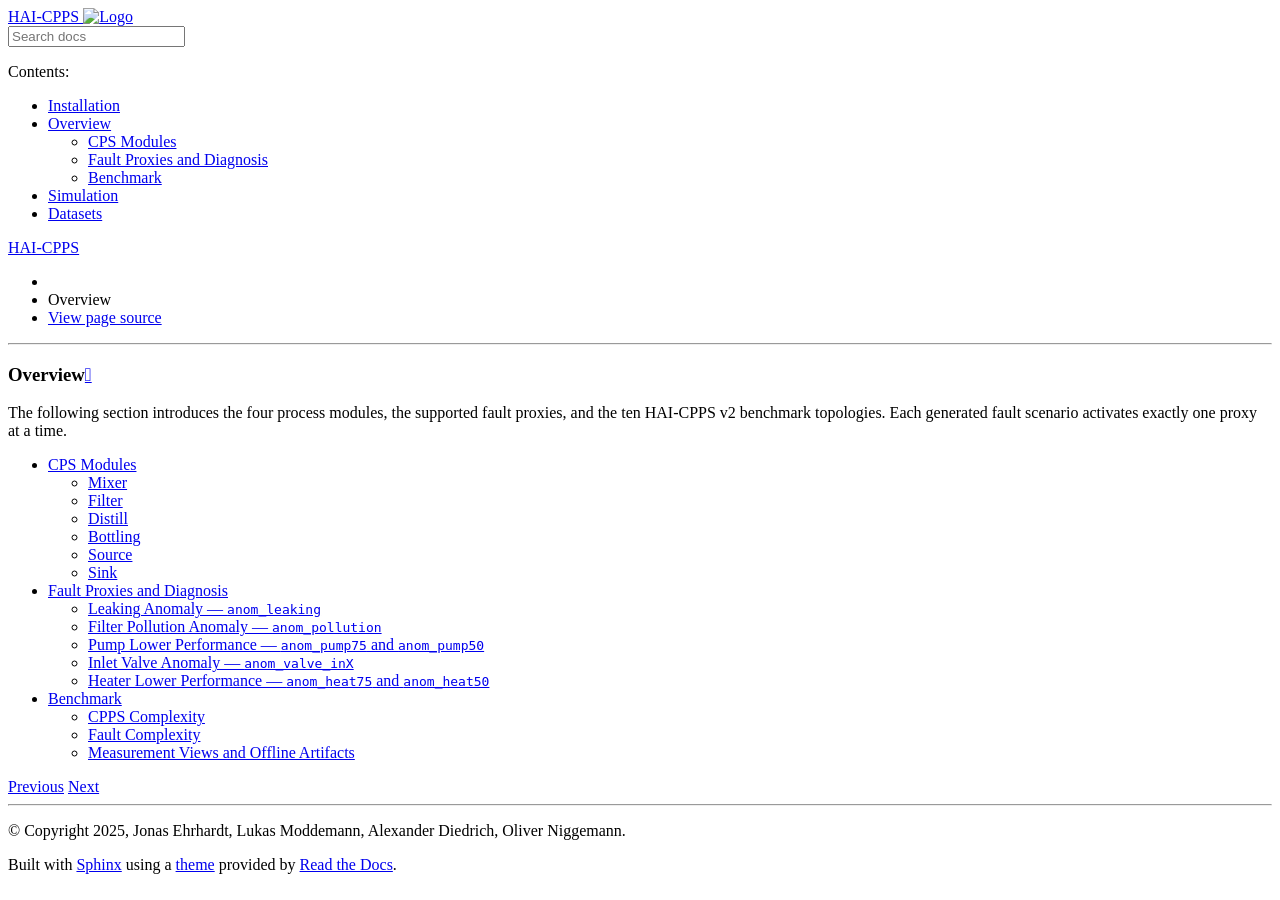
==== overview/index.html @ 8fbf8724 "update docs" ====
<!DOCTYPE html>
<html class="writer-html5" lang="en" data-content_root="../">
<head>
  <meta charset="utf-8" /><meta name="viewport" content="width=device-width, initial-scale=1" />

  <meta name="viewport" content="width=device-width, initial-scale=1.0" />
  <title>Overview &mdash; HAI-CPPS v2 documentation</title>
      <link rel="stylesheet" type="text/css" href="../_static/pygments.css?v=b86133f3" />
      <link rel="stylesheet" type="text/css" href="../_static/css/theme.css?v=e59714d7" />
      <link rel="stylesheet" type="text/css" href="../_static/css/custom.css?v=8593dde2" />


      <script src="../_static/jquery.js?v=5d32c60e"></script>
      <script src="../_static/_sphinx_javascript_frameworks_compat.js?v=2cd50e6c"></script>
      <script src="../_static/documentation_options.js?v=60dbed4a"></script>
      <script src="../_static/doctools.js?v=9bcbadda"></script>
      <script src="../_static/sphinx_highlight.js?v=dc90522c"></script>
    <script src="../_static/js/theme.js"></script>
    <link rel="index" title="Index" href="../genindex.html" />
    <link rel="search" title="Search" href="../search.html" />
    <link rel="next" title="CPS Modules" href="cps-modules.html" />
    <link rel="prev" title="Installation" href="../installation.html" />
</head>

<body class="wy-body-for-nav">
  <div class="wy-grid-for-nav">
    <nav data-toggle="wy-nav-shift" class="wy-nav-side">
      <div class="wy-side-scroll">
        <div class="wy-side-nav-search" >



          <a href="../index.html" class="icon icon-home">
            HAI-CPPS
              <img src="../_static/logo.png" class="logo" alt="Logo"/>
          </a>
<div role="search">
  <form id="rtd-search-form" class="wy-form" action="../search.html" method="get">
    <input type="text" name="q" placeholder="Search docs" aria-label="Search docs" />
    <input type="hidden" name="check_keywords" value="yes" />
    <input type="hidden" name="area" value="default" />
  </form>
</div>
        </div><div class="wy-menu wy-menu-vertical" data-spy="affix" role="navigation" aria-label="Navigation menu">
              <p class="caption" role="heading"><span class="caption-text">Contents:</span></p>
<ul class="current">
<li class="toctree-l1"><a class="reference internal" href="../installation.html">Installation</a></li>
<li class="toctree-l1 current"><a class="current reference internal" href="#">Overview</a><ul>
<li class="toctree-l2"><a class="reference internal" href="cps-modules.html">CPS Modules</a></li>
<li class="toctree-l2"><a class="reference internal" href="anomalies.html">Fault Proxies and Diagnosis</a></li>
<li class="toctree-l2"><a class="reference internal" href="benchmark.html">Benchmark</a></li>
</ul>
</li>
<li class="toctree-l1"><a class="reference internal" href="../simulation/index.html">Simulation</a></li>
<li class="toctree-l1"><a class="reference internal" href="../datasets.html">Datasets</a></li>
</ul>

        </div>
      </div>
    </nav>

    <section data-toggle="wy-nav-shift" class="wy-nav-content-wrap"><nav class="wy-nav-top" aria-label="Mobile navigation menu" >
          <i data-toggle="wy-nav-top" class="fa fa-bars"></i>
          <a href="../index.html">HAI-CPPS</a>
      </nav>

      <div class="wy-nav-content">
        <div class="rst-content">
          <div role="navigation" aria-label="Page navigation">
  <ul class="wy-breadcrumbs">
      <li><a href="../index.html" class="icon icon-home" aria-label="Home"></a></li>
      <li class="breadcrumb-item active">Overview</li>
      <li class="wy-breadcrumbs-aside">
            <a href="../_sources/overview/index.rst.txt" rel="nofollow"> View page source</a>
      </li>
  </ul>
  <hr/>
</div>
          <div role="main" class="document" itemscope="itemscope" itemtype="http://schema.org/Article">
           <div itemprop="articleBody">

  <section id="overview">
<h1>Overview<a class="headerlink" href="#overview" title="Link to this heading"></a></h1>
<p>The following section introduces the four process modules, the supported fault proxies, and the ten HAI-CPPS v2 benchmark topologies. Each generated fault scenario activates exactly one proxy at a time.</p>
<div class="toctree-wrapper compound">
<ul>
<li class="toctree-l1"><a class="reference internal" href="cps-modules.html">CPS Modules</a><ul>
<li class="toctree-l2"><a class="reference internal" href="cps-modules.html#mixer">Mixer</a></li>
<li class="toctree-l2"><a class="reference internal" href="cps-modules.html#filter">Filter</a></li>
<li class="toctree-l2"><a class="reference internal" href="cps-modules.html#distill">Distill</a></li>
<li class="toctree-l2"><a class="reference internal" href="cps-modules.html#bottling">Bottling</a></li>
<li class="toctree-l2"><a class="reference internal" href="cps-modules.html#source">Source</a></li>
<li class="toctree-l2"><a class="reference internal" href="cps-modules.html#sink">Sink</a></li>
</ul>
</li>
<li class="toctree-l1"><a class="reference internal" href="anomalies.html">Fault Proxies and Diagnosis</a><ul>
<li class="toctree-l2"><a class="reference internal" href="anomalies.html#leaking-anomaly-anom-leaking">Leaking Anomaly — <code class="docutils literal notranslate"><span class="pre">anom_leaking</span></code></a></li>
<li class="toctree-l2"><a class="reference internal" href="anomalies.html#filter-pollution-anomaly-anom-pollution">Filter Pollution Anomaly — <code class="docutils literal notranslate"><span class="pre">anom_pollution</span></code></a></li>
<li class="toctree-l2"><a class="reference internal" href="anomalies.html#pump-lower-performance-anom-pump75-and-anom-pump50">Pump Lower Performance — <code class="docutils literal notranslate"><span class="pre">anom_pump75</span></code> and <code class="docutils literal notranslate"><span class="pre">anom_pump50</span></code></a></li>
<li class="toctree-l2"><a class="reference internal" href="anomalies.html#inlet-valve-anomaly-anom-valve-inx">Inlet Valve Anomaly — <code class="docutils literal notranslate"><span class="pre">anom_valve_inX</span></code></a></li>
<li class="toctree-l2"><a class="reference internal" href="anomalies.html#heater-lower-performance-anom-heat75-and-anom-heat50">Heater Lower Performance — <code class="docutils literal notranslate"><span class="pre">anom_heat75</span></code> and <code class="docutils literal notranslate"><span class="pre">anom_heat50</span></code></a></li>
</ul>
</li>
<li class="toctree-l1"><a class="reference internal" href="benchmark.html">Benchmark</a><ul>
<li class="toctree-l2"><a class="reference internal" href="benchmark.html#cpps-complexity">CPPS Complexity</a></li>
<li class="toctree-l2"><a class="reference internal" href="benchmark.html#fault-complexity">Fault Complexity</a></li>
<li class="toctree-l2"><a class="reference internal" href="benchmark.html#measurement-views-and-offline-artifacts">Measurement Views and Offline Artifacts</a></li>
</ul>
</li>
</ul>
</div>
</section>


           </div>
          </div>
          <footer><div class="rst-footer-buttons" role="navigation" aria-label="Footer">
        <a href="../installation.html" class="btn btn-neutral float-left" title="Installation" accesskey="p" rel="prev"><span class="fa fa-arrow-circle-left" aria-hidden="true"></span> Previous</a>
        <a href="cps-modules.html" class="btn btn-neutral float-right" title="CPS Modules" accesskey="n" rel="next">Next <span class="fa fa-arrow-circle-right" aria-hidden="true"></span></a>
    </div>

  <hr/>

  <div role="contentinfo">
    <p>&#169; Copyright 2025, Jonas Ehrhardt, Lukas Moddemann, Alexander Diedrich, Oliver Niggemann.</p>
  </div>

  Built with <a href="https://www.sphinx-doc.org/">Sphinx</a> using a
    <a href="https://github.com/readthedocs/sphinx_rtd_theme">theme</a>
    provided by <a href="https://readthedocs.org">Read the Docs</a>.


</footer>
        </div>
      </div>
    </section>
  </div>
  <script>
      jQuery(function () {
          SphinxRtdTheme.Navigation.enable(true);
      });
  </script>

</body>
</html>
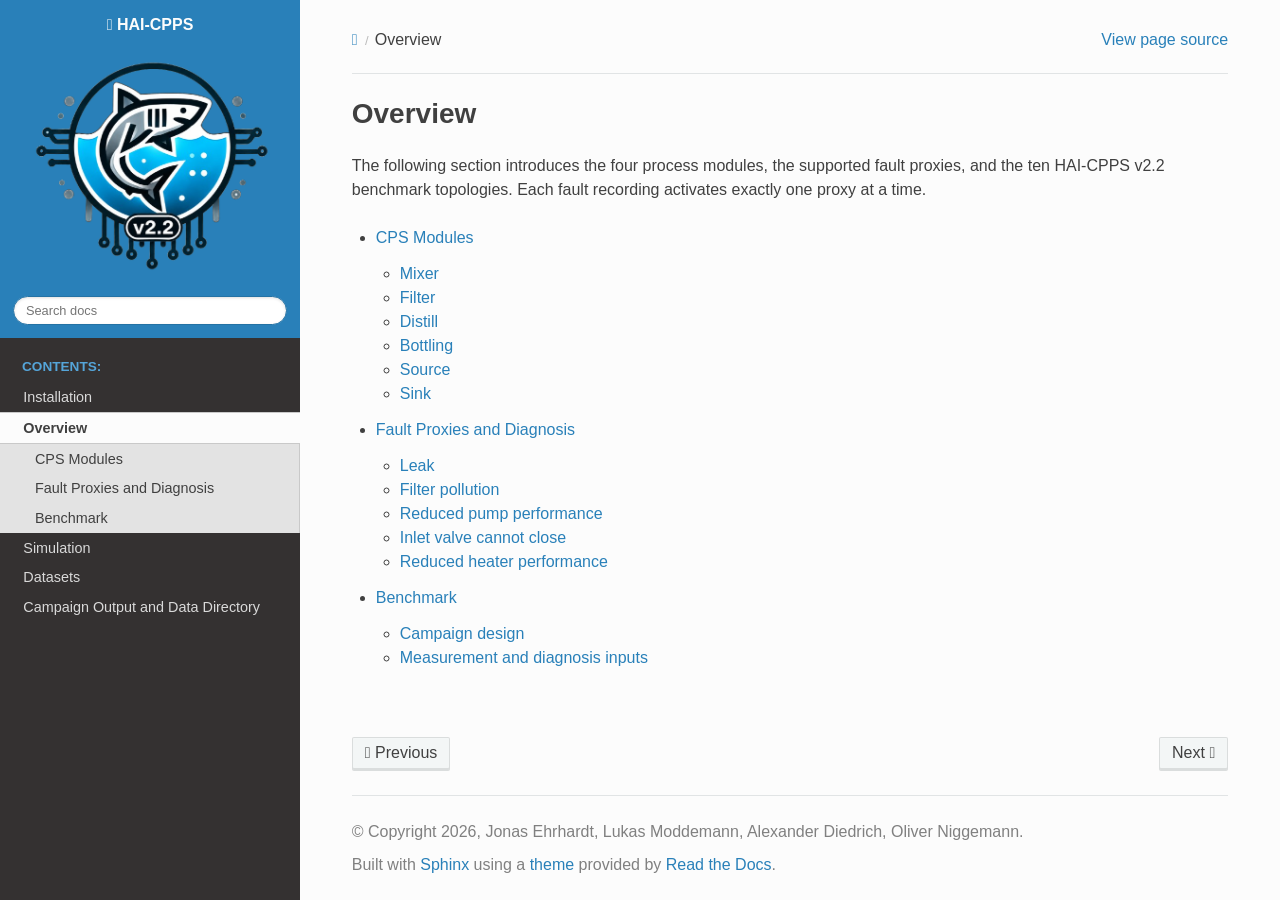
==== commit fc248a05: "update docs" ====
--- a/overview/index.html
+++ b/overview/index.html
@@ -1,37 +1,40 @@
-
-
 <!DOCTYPE html>
 <html class="writer-html5" lang="en" data-content_root="../">
 <head>
   <meta charset="utf-8" /><meta name="viewport" content="width=device-width, initial-scale=1" />
 
   <meta name="viewport" content="width=device-width, initial-scale=1.0" />
-  <title>Overview &mdash; HAI-CPPS v2 documentation</title>
+  <title>Overview &mdash; HAI-CPPS v2.2 documentation</title>
       <link rel="stylesheet" type="text/css" href="../_static/pygments.css?v=b86133f3" />
-      <link rel="stylesheet" type="text/css" href="../_static/css/theme.css?v=e59714d7" />
-      <link rel="stylesheet" type="text/css" href="../_static/css/custom.css?v=8593dde2" />
+      <link rel="stylesheet" type="text/css" href="../_static/css/theme.css?v=19f00094" />
+      <link rel="stylesheet" type="text/css" href="../_static/css/custom.css?v=0bcac001" />
 
-
-      <script src="../_static/jquery.js?v=5d32c60e"></script>
-      <script src="../_static/_sphinx_javascript_frameworks_compat.js?v=2cd50e6c"></script>
-      <script src="../_static/documentation_options.js?v=60dbed4a"></script>
-      <script src="../_static/doctools.js?v=9bcbadda"></script>
-      <script src="../_static/sphinx_highlight.js?v=dc90522c"></script>
+  
+  <!--[if lt IE 9]>
+    <script src="../_static/js/html5shiv.min.js"></script>
+  <![endif]-->
+  
+        <script src="../_static/jquery.js?v=5d32c60e"></script>
+        <script src="../_static/_sphinx_javascript_frameworks_compat.js?v=2cd50e6c"></script>
+        <script src="../_static/documentation_options.js?v=e09f69a6"></script>
+        <script src="../_static/doctools.js?v=9a2dae69"></script>
+        <script src="../_static/sphinx_highlight.js?v=dc90522c"></script>
+        <script src="../_static/js/current-year.js?v=76165a1e"></script>
     <script src="../_static/js/theme.js"></script>
     <link rel="index" title="Index" href="../genindex.html" />
     <link rel="search" title="Search" href="../search.html" />
     <link rel="next" title="CPS Modules" href="cps-modules.html" />
-    <link rel="prev" title="Installation" href="../installation.html" />
+    <link rel="prev" title="Installation" href="../installation.html" /> 
 </head>
 
-<body class="wy-body-for-nav">
+<body class="wy-body-for-nav"> 
   <div class="wy-grid-for-nav">
     <nav data-toggle="wy-nav-shift" class="wy-nav-side">
       <div class="wy-side-scroll">
         <div class="wy-side-nav-search" >
 
-
-
+          
+          
           <a href="../index.html" class="icon icon-home">
             HAI-CPPS
               <img src="../_static/logo.png" class="logo" alt="Logo"/>
@@ -55,6 +58,7 @@
 </li>
 <li class="toctree-l1"><a class="reference internal" href="../simulation/index.html">Simulation</a></li>
 <li class="toctree-l1"><a class="reference internal" href="../datasets.html">Datasets</a></li>
+<li class="toctree-l1"><a class="reference internal" href="../campaign-output.html">Campaign Output and Data Directory</a></li>
 </ul>
 
         </div>
@@ -80,10 +84,10 @@
 </div>
           <div role="main" class="document" itemscope="itemscope" itemtype="http://schema.org/Article">
            <div itemprop="articleBody">
-
+             
   <section id="overview">
 <h1>Overview<a class="headerlink" href="#overview" title="Link to this heading"></a></h1>
-<p>The following section introduces the four process modules, the supported fault proxies, and the ten HAI-CPPS v2 benchmark topologies. Each generated fault scenario activates exactly one proxy at a time.</p>
+<p>The following section introduces the four process modules, the supported fault proxies, and the ten HAI-CPPS v2.2 benchmark topologies. Each fault recording activates exactly one proxy at a time.</p>
 <div class="toctree-wrapper compound">
 <ul>
 <li class="toctree-l1"><a class="reference internal" href="cps-modules.html">CPS Modules</a><ul>
@@ -96,17 +100,16 @@
 </ul>
 </li>
 <li class="toctree-l1"><a class="reference internal" href="anomalies.html">Fault Proxies and Diagnosis</a><ul>
-<li class="toctree-l2"><a class="reference internal" href="anomalies.html#leaking-anomaly-anom-leaking">Leaking Anomaly — <code class="docutils literal notranslate"><span class="pre">anom_leaking</span></code></a></li>
-<li class="toctree-l2"><a class="reference internal" href="anomalies.html#filter-pollution-anomaly-anom-pollution">Filter Pollution Anomaly — <code class="docutils literal notranslate"><span class="pre">anom_pollution</span></code></a></li>
-<li class="toctree-l2"><a class="reference internal" href="anomalies.html#pump-lower-performance-anom-pump75-and-anom-pump50">Pump Lower Performance — <code class="docutils literal notranslate"><span class="pre">anom_pump75</span></code> and <code class="docutils literal notranslate"><span class="pre">anom_pump50</span></code></a></li>
-<li class="toctree-l2"><a class="reference internal" href="anomalies.html#inlet-valve-anomaly-anom-valve-inx">Inlet Valve Anomaly — <code class="docutils literal notranslate"><span class="pre">anom_valve_inX</span></code></a></li>
-<li class="toctree-l2"><a class="reference internal" href="anomalies.html#heater-lower-performance-anom-heat75-and-anom-heat50">Heater Lower Performance — <code class="docutils literal notranslate"><span class="pre">anom_heat75</span></code> and <code class="docutils literal notranslate"><span class="pre">anom_heat50</span></code></a></li>
+<li class="toctree-l2"><a class="reference internal" href="anomalies.html#leak">Leak</a></li>
+<li class="toctree-l2"><a class="reference internal" href="anomalies.html#filter-pollution">Filter pollution</a></li>
+<li class="toctree-l2"><a class="reference internal" href="anomalies.html#reduced-pump-performance">Reduced pump performance</a></li>
+<li class="toctree-l2"><a class="reference internal" href="anomalies.html#inlet-valve-cannot-close">Inlet valve cannot close</a></li>
+<li class="toctree-l2"><a class="reference internal" href="anomalies.html#reduced-heater-performance">Reduced heater performance</a></li>
 </ul>
 </li>
 <li class="toctree-l1"><a class="reference internal" href="benchmark.html">Benchmark</a><ul>
-<li class="toctree-l2"><a class="reference internal" href="benchmark.html#cpps-complexity">CPPS Complexity</a></li>
-<li class="toctree-l2"><a class="reference internal" href="benchmark.html#fault-complexity">Fault Complexity</a></li>
-<li class="toctree-l2"><a class="reference internal" href="benchmark.html#measurement-views-and-offline-artifacts">Measurement Views and Offline Artifacts</a></li>
+<li class="toctree-l2"><a class="reference internal" href="benchmark.html#campaign-design">Campaign design</a></li>
+<li class="toctree-l2"><a class="reference internal" href="benchmark.html#measurement-and-diagnosis-inputs">Measurement and diagnosis inputs</a></li>
 </ul>
 </li>
 </ul>
@@ -124,13 +127,13 @@
   <hr/>
 
   <div role="contentinfo">
-    <p>&#169; Copyright 2025, Jonas Ehrhardt, Lukas Moddemann, Alexander Diedrich, Oliver Niggemann.</p>
+    <p>&#169; Copyright 2026, Jonas Ehrhardt, Lukas Moddemann, Alexander Diedrich, Oliver Niggemann.</p>
   </div>
 
   Built with <a href="https://www.sphinx-doc.org/">Sphinx</a> using a
     <a href="https://github.com/readthedocs/sphinx_rtd_theme">theme</a>
     provided by <a href="https://readthedocs.org">Read the Docs</a>.
-
+   
 
 </footer>
         </div>
@@ -141,7 +144,7 @@
       jQuery(function () {
           SphinxRtdTheme.Navigation.enable(true);
       });
-  </script>
+  </script> 
 
 </body>
 </html>
--- a/_static/css/theme.css
+++ b/_static/css/theme.css
@@ -0,0 +1,4 @@
+html{box-sizing:border-box}*,:after,:before{box-sizing:inherit}article,aside,details,figcaption,figure,footer,header,hgroup,nav,section{display:block}audio,canvas,video{display:inline-block;*display:inline;*zoom:1}[hidden],audio:not([controls]){display:none}*{-webkit-box-sizing:border-box;-moz-box-sizing:border-box;box-sizing:border-box}html{font-size:100%;-webkit-text-size-adjust:100%;-ms-text-size-adjust:100%}body{margin:0}a:active,a:hover{outline:0}abbr[title]{border-bottom:1px dotted}b,strong{font-weight:700}blockquote{margin:0}dfn{font-style:italic}ins{background:#ff9;text-decoration:none}ins,mark{color:#000}mark{background:#ff0;font-style:italic;font-weight:700}.rst-content code,.rst-content tt,code,kbd,pre,samp{font-family:monospace,serif;_font-family:courier new,monospace;font-size:1em}pre{white-space:pre}q{quotes:none}q:after,q:before{content:"";content:none}small{font-size:85%}sub,sup{font-size:75%;line-height:0;position:relative;vertical-align:baseline}sup{top:-.5em}sub{bottom:-.25em}dl,ol,ul{margin:0;padding:0;list-style:none;list-style-image:none}li{list-style:none}dd{margin:0}img{border:0;-ms-interpolation-mode:bicubic;vertical-align:middle;max-width:100%}svg:not(:root){overflow:hidden}figure,form{margin:0}label{cursor:pointer}button,input,select,textarea{font-size:100%;margin:0;vertical-align:baseline;*vertical-align:middle}button,input{line-height:normal}button,input[type=button],input[type=reset],input[type=submit]{cursor:pointer;-webkit-appearance:button;*overflow:visible}button[disabled],input[disabled]{cursor:default}input[type=search]{-webkit-appearance:textfield;-moz-box-sizing:content-box;-webkit-box-sizing:content-box;box-sizing:content-box}textarea{resize:vertical}table{border-collapse:collapse;border-spacing:0}td{vertical-align:top}.chromeframe{margin:.2em 0;background:#ccc;color:#000;padding:.2em 0}.ir{display:block;border:0;text-indent:-999em;overflow:hidden;background-color:transparent;background-repeat:no-repeat;text-align:left;direction:ltr;*line-height:0}.ir br{display:none}.hidden{display:none!important;visibility:hidden}.visuallyhidden{border:0;clip:rect(0 0 0 0);height:1px;margin:-1px;overflow:hidden;padding:0;position:absolute;width:1px}.visuallyhidden.focusable:active,.visuallyhidden.focusable:focus{clip:auto;height:auto;margin:0;overflow:visible;position:static;width:auto}.invisible{visibility:hidden}.relative{position:relative}big,small{font-size:100%}@media print{body,html,section{background:none!important}*{box-shadow:none!important;text-shadow:none!important;filter:none!important;-ms-filter:none!important}a,a:visited{text-decoration:underline}.ir a:after,a[href^="#"]:after,a[href^="javascript:"]:after{content:""}blockquote,pre{page-break-inside:avoid}thead{display:table-header-group}img,tr{page-break-inside:avoid}img{max-width:100%!important}@page{margin:.5cm}.rst-content .toctree-wrapper>p.caption,h2,h3,p{orphans:3;widows:3}.rst-content .toctree-wrapper>p.caption,h2,h3{page-break-after:avoid}}.btn,.fa:before,.icon:before,.rst-content .admonition,.rst-content .admonition-title:before,.rst-content .admonition-todo,.rst-content .attention,.rst-content .caution,.rst-content .code-block-caption .headerlink:before,.rst-content .danger,.rst-content .eqno .headerlink:before,.rst-content .error,.rst-content .hint,.rst-content .important,.rst-content .note,.rst-content .seealso,.rst-content .tip,.rst-content .warning,.rst-content code.download span:first-child:before,.rst-content dl dt .headerlink:before,.rst-content h1 .headerlink:before,.rst-content h2 .headerlink:before,.rst-content h3 .headerlink:before,.rst-content h4 .headerlink:before,.rst-content h5 .headerlink:before,.rst-content h6 .headerlink:before,.rst-content p.caption .headerlink:before,.rst-content p .headerlink:before,.rst-content table>caption .headerlink:before,.rst-content tt.download span:first-child:before,.wy-alert,.wy-dropdown .caret:before,.wy-inline-validate.wy-inline-validate-danger .wy-input-context:before,.wy-inline-validate.wy-inline-validate-info .wy-input-context:before,.wy-inline-validate.wy-inline-validate-success .wy-input-context:before,.wy-inline-validate.wy-inline-validate-warning .wy-input-context:before,.wy-menu-vertical li.current>a button.toctree-expand:before,.wy-menu-vertical li.on a button.toctree-expand:before,.wy-menu-vertical li button.toctree-expand:before,input[type=color],input[type=date],input[type=datetime-local],input[type=datetime],input[type=email],input[type=month],input[type=number],input[type=password],input[type=search],input[type=tel],input[type=text],input[type=time],input[type=url],input[type=week],select,textarea{-webkit-font-smoothing:antialiased}.clearfix{*zoom:1}.clearfix:after,.clearfix:before{display:table;content:""}.clearfix:after{clear:both}/*!
+ *  Font Awesome 4.7.0 by @davegandy - http://fontawesome.io - @fontawesome
+ *  License - http://fontawesome.io/license (Font: SIL OFL 1.1, CSS: MIT License)
+ */@font-face{font-family:FontAwesome;src:url(fonts/fontawesome-webfont.eot?674f50d287a8c48dc19ba404d20fe713);src:url(fonts/fontawesome-webfont.eot?674f50d287a8c48dc19ba404d20fe713?#iefix&v=4.7.0) format("embedded-opentype"),url(fonts/fontawesome-webfont.woff2?af7ae505a9eed503f8b8e6982036873e) format("woff2"),url(fonts/fontawesome-webfont.woff?fee66e712a8a08eef5805a46892932ad) format("woff"),url(fonts/fontawesome-webfont.ttf?b06871f281fee6b241d60582ae9369b9) format("truetype"),url(fonts/fontawesome-webfont.svg?912ec66d7572ff821749319396470bde#fontawesomeregular) format("svg");font-weight:400;font-style:normal}.fa,.icon,.rst-content .admonition-title,.rst-content .code-block-caption .headerlink,.rst-content .eqno .headerlink,.rst-content code.download span:first-child,.rst-content dl dt .headerlink,.rst-content h1 .headerlink,.rst-content h2 .headerlink,.rst-content h3 .headerlink,.rst-content h4 .headerlink,.rst-content h5 .headerlink,.rst-content h6 .headerlink,.rst-content p.caption .headerlink,.rst-content p .headerlink,.rst-content table>caption .headerlink,.rst-content tt.download span:first-child,.wy-menu-vertical li.current>a button.toctree-expand,.wy-menu-vertical li.on a button.toctree-expand,.wy-menu-vertical li button.toctree-expand{display:inline-block;font:normal normal normal 14px/1 FontAwesome;font-size:inherit;text-rendering:auto;-webkit-font-smoothing:antialiased;-moz-osx-font-smoothing:grayscale}.fa-lg{font-size:1.33333em;line-height:.75em;vertical-align:-15%}.fa-2x{font-size:2em}.fa-3x{font-size:3em}.fa-4x{font-size:4em}.fa-5x{font-size:5em}.fa-fw{width:1.28571em;text-align:center}.fa-ul{padding-left:0;margin-left:2.14286em;list-style-type:none}.fa-ul>li{position:relative}.fa-li{position:absolute;left:-2.14286em;width:2.14286em;top:.14286em;text-align:center}.fa-li.fa-lg{left:-1.85714em}.fa-border{padding:.2em .25em .15em;border:.08em solid #eee;border-radius:.1em}.fa-pull-left{float:left}.fa-pull-right{float:right}.fa-pull-left.icon,.fa.fa-pull-left,.rst-content .code-block-caption .fa-pull-left.headerlink,.rst-content .eqno .fa-pull-left.headerlink,.rst-content .fa-pull-left.admonition-title,.rst-content code.download span.fa-pull-left:first-child,.rst-content dl dt .fa-pull-left.headerlink,.rst-content h1 .fa-pull-left.headerlink,.rst-content h2 .fa-pull-left.headerlink,.rst-content h3 .fa-pull-left.headerlink,.rst-content h4 .fa-pull-left.headerlink,.rst-content h5 .fa-pull-left.headerlink,.rst-content h6 .fa-pull-left.headerlink,.rst-content p .fa-pull-left.headerlink,.rst-content table>caption .fa-pull-left.headerlink,.rst-content tt.download span.fa-pull-left:first-child,.wy-menu-vertical li.current>a button.fa-pull-left.toctree-expand,.wy-menu-vertical li.on a button.fa-pull-left.toctree-expand,.wy-menu-vertical li button.fa-pull-left.toctree-expand{margin-right:.3em}.fa-pull-right.icon,.fa.fa-pull-right,.rst-content .code-block-caption .fa-pull-right.headerlink,.rst-content .eqno .fa-pull-right.headerlink,.rst-content .fa-pull-right.admonition-title,.rst-content code.download span.fa-pull-right:first-child,.rst-content dl dt .fa-pull-right.headerlink,.rst-content h1 .fa-pull-right.headerlink,.rst-content h2 .fa-pull-right.headerlink,.rst-content h3 .fa-pull-right.headerlink,.rst-content h4 .fa-pull-right.headerlink,.rst-content h5 .fa-pull-right.headerlink,.rst-content h6 .fa-pull-right.headerlink,.rst-content p .fa-pull-right.headerlink,.rst-content table>caption .fa-pull-right.headerlink,.rst-content tt.download span.fa-pull-right:first-child,.wy-menu-vertical li.current>a button.fa-pull-right.toctree-expand,.wy-menu-vertical li.on a button.fa-pull-right.toctree-expand,.wy-menu-vertical li button.fa-pull-right.toctree-expand{margin-left:.3em}.pull-right{float:right}.pull-left{float:left}.fa.pull-left,.pull-left.icon,.rst-content .code-block-caption .pull-left.headerlink,.rst-content .eqno .pull-left.headerlink,.rst-content .pull-left.admonition-title,.rst-content code.download span.pull-left:first-child,.rst-content dl dt .pull-left.headerlink,.rst-content h1 .pull-left.headerlink,.rst-content h2 .pull-left.headerlink,.rst-content h3 .pull-left.headerlink,.rst-content h4 .pull-left.headerlink,.rst-content h5 .pull-left.headerlink,.rst-content h6 .pull-left.headerlink,.rst-content p .pull-left.headerlink,.rst-content table>caption .pull-left.headerlink,.rst-content tt.download span.pull-left:first-child,.wy-menu-vertical li.current>a button.pull-left.toctree-expand,.wy-menu-vertical li.on a button.pull-left.toctree-expand,.wy-menu-vertical li button.pull-left.toctree-expand{margin-right:.3em}.fa.pull-right,.pull-right.icon,.rst-content .code-block-caption .pull-right.headerlink,.rst-content .eqno .pull-right.headerlink,.rst-content .pull-right.admonition-title,.rst-content code.download span.pull-right:first-child,.rst-content dl dt .pull-right.headerlink,.rst-content h1 .pull-right.headerlink,.rst-content h2 .pull-right.headerlink,.rst-content h3 .pull-right.headerlink,.rst-content h4 .pull-right.headerlink,.rst-content h5 .pull-right.headerlink,.rst-content h6 .pull-right.headerlink,.rst-content p .pull-right.headerlink,.rst-content table>caption .pull-right.headerlink,.rst-content tt.download span.pull-right:first-child,.wy-menu-vertical li.current>a button.pull-right.toctree-expand,.wy-menu-vertical li.on a button.pull-right.toctree-expand,.wy-menu-vertical li button.pull-right.toctree-expand{margin-left:.3em}.fa-spin{-webkit-animation:fa-spin 2s linear infinite;animation:fa-spin 2s linear infinite}.fa-pulse{-webkit-animation:fa-spin 1s steps(8) infinite;animation:fa-spin 1s steps(8) infinite}@-webkit-keyframes fa-spin{0%{-webkit-transform:rotate(0deg);transform:rotate(0deg)}to{-webkit-transform:rotate(359deg);transform:rotate(359deg)}}@keyframes fa-spin{0%{-webkit-transform:rotate(0deg);transform:rotate(0deg)}to{-webkit-transform:rotate(359deg);transform:rotate(359deg)}}.fa-rotate-90{-ms-filter:"progid:DXImageTransform.Microsoft.BasicImage(rotation=1)";-webkit-transform:rotate(90deg);-ms-transform:rotate(90deg);transform:rotate(90deg)}.fa-rotate-180{-ms-filter:"progid:DXImageTransform.Microsoft.BasicImage(rotation=2)";-webkit-transform:rotate(180deg);-ms-transform:rotate(180deg);transform:rotate(180deg)}.fa-rotate-270{-ms-filter:"progid:DXImageTransform.Microsoft.BasicImage(rotation=3)";-webkit-transform:rotate(270deg);-ms-transform:rotate(270deg);transform:rotate(270deg)}.fa-flip-horizontal{-ms-filter:"progid:DXImageTransform.Microsoft.BasicImage(rotation=0, mirror=1)";-webkit-transform:scaleX(-1);-ms-transform:scaleX(-1);transform:scaleX(-1)}.fa-flip-vertical{-ms-filter:"progid:DXImageTransform.Microsoft.BasicImage(rotation=2, mirror=1)";-webkit-transform:scaleY(-1);-ms-transform:scaleY(-1);transform:scaleY(-1)}:root .fa-flip-horizontal,:root .fa-flip-vertical,:root .fa-rotate-90,:root .fa-rotate-180,:root .fa-rotate-270{filter:none}.fa-stack{position:relative;display:inline-block;width:2em;height:2em;line-height:2em;vertical-align:middle}.fa-stack-1x,.fa-stack-2x{position:absolute;left:0;width:100%;text-align:center}.fa-stack-1x{line-height:inherit}.fa-stack-2x{font-size:2em}.fa-inverse{color:#fff}.fa-glass:before{content:""}.fa-music:before{content:""}.fa-search:before,.icon-search:before{content:""}.fa-envelope-o:before{content:""}.fa-heart:before{content:""}.fa-star:before{content:""}.fa-star-o:before{content:""}.fa-user:before{content:""}.fa-film:before{content:""}.fa-th-large:before{content:""}.fa-th:before{content:""}.fa-th-list:before{content:""}.fa-check:before{content:""}.fa-close:before,.fa-remove:before,.fa-times:before{content:""}.fa-search-plus:before{content:""}.fa-search-minus:before{content:""}.fa-power-off:before{content:""}.fa-signal:before{content:""}.fa-cog:before,.fa-gear:before{content:""}.fa-trash-o:before{content:""}.fa-home:before,.icon-home:before{content:""}.fa-file-o:before{content:""}.fa-clock-o:before{content:""}.fa-road:before{content:""}.fa-download:before,.rst-content code.download span:first-child:before,.rst-content tt.download span:first-child:before{content:""}.fa-arrow-circle-o-down:before{content:""}.fa-arrow-circle-o-up:before{content:""}.fa-inbox:before{content:""}.fa-play-circle-o:before{content:""}.fa-repeat:before,.fa-rotate-right:before{content:""}.fa-refresh:before{content:""}.fa-list-alt:before{content:""}.fa-lock:before{content:""}.fa-flag:before{content:""}.fa-headphones:before{content:""}.fa-volume-off:before{content:""}.fa-volume-down:before{content:""}.fa-volume-up:before{content:""}.fa-qrcode:before{content:""}.fa-barcode:before{content:""}.fa-tag:before{content:""}.fa-tags:before{content:""}.fa-book:before,.icon-book:before{content:""}.fa-bookmark:before{content:""}.fa-print:before{content:""}.fa-camera:before{content:""}.fa-font:before{content:""}.fa-bold:before{content:""}.fa-italic:before{content:""}.fa-text-height:before{content:""}.fa-text-width:before{content:""}.fa-align-left:before{content:""}.fa-align-center:before{content:""}.fa-align-right:before{content:""}.fa-align-justify:before{content:""}.fa-list:before{content:""}.fa-dedent:before,.fa-outdent:before{content:""}.fa-indent:before{content:""}.fa-video-camera:before{content:""}.fa-image:before,.fa-photo:before,.fa-picture-o:before{content:""}.fa-pencil:before{content:""}.fa-map-marker:before{content:""}.fa-adjust:before{content:""}.fa-tint:before{content:""}.fa-edit:before,.fa-pencil-square-o:before{content:""}.fa-share-square-o:before{content:""}.fa-check-square-o:before{content:""}.fa-arrows:before{content:""}.fa-step-backward:before{content:""}.fa-fast-backward:before{content:""}.fa-backward:before{content:""}.fa-play:before{content:""}.fa-pause:before{content:""}.fa-stop:before{content:""}.fa-forward:before{content:""}.fa-fast-forward:before{content:""}.fa-step-forward:before{content:""}.fa-eject:before{content:""}.fa-chevron-left:before{content:""}.fa-chevron-right:before{content:""}.fa-plus-circle:before{content:""}.fa-minus-circle:before{content:""}.fa-times-circle:before,.wy-inline-validate.wy-inline-validate-danger .wy-input-context:before{content:""}.fa-check-circle:before,.wy-inline-validate.wy-inline-validate-success .wy-input-context:before{content:""}.fa-question-circle:before{content:""}.fa-info-circle:before{content:""}.fa-crosshairs:before{content:""}.fa-times-circle-o:before{content:""}.fa-check-circle-o:before{content:""}.fa-ban:before{content:""}.fa-arrow-left:before{content:""}.fa-arrow-right:before{content:""}.fa-arrow-up:before{content:""}.fa-arrow-down:before{content:""}.fa-mail-forward:before,.fa-share:before{content:""}.fa-expand:before{content:""}.fa-compress:before{content:""}.fa-plus:before{content:""}.fa-minus:before{content:""}.fa-asterisk:before{content:""}.fa-exclamation-circle:before,.rst-content .admonition-title:before,.wy-inline-validate.wy-inline-validate-info .wy-input-context:before,.wy-inline-validate.wy-inline-validate-warning .wy-input-context:before{content:""}.fa-gift:before{content:""}.fa-leaf:before{content:""}.fa-fire:before,.icon-fire:before{content:""}.fa-eye:before{content:""}.fa-eye-slash:before{content:""}.fa-exclamation-triangle:before,.fa-warning:before{content:""}.fa-plane:before{content:""}.fa-calendar:before{content:""}.fa-random:before{content:""}.fa-comment:before{content:""}.fa-magnet:before{content:""}.fa-chevron-up:before{content:""}.fa-chevron-down:before{content:""}.fa-retweet:before{content:""}.fa-shopping-cart:before{content:""}.fa-folder:before{content:""}.fa-folder-open:before{content:""}.fa-arrows-v:before{content:""}.fa-arrows-h:before{content:""}.fa-bar-chart-o:before,.fa-bar-chart:before{content:""}.fa-twitter-square:before{content:""}.fa-facebook-square:before{content:""}.fa-camera-retro:before{content:""}.fa-key:before{content:""}.fa-cogs:before,.fa-gears:before{content:""}.fa-comments:before{content:""}.fa-thumbs-o-up:before{content:""}.fa-thumbs-o-down:before{content:""}.fa-star-half:before{content:""}.fa-heart-o:before{content:""}.fa-sign-out:before{content:""}.fa-linkedin-square:before{content:""}.fa-thumb-tack:before{content:""}.fa-external-link:before{content:""}.fa-sign-in:before{content:""}.fa-trophy:before{content:""}.fa-github-square:before{content:""}.fa-upload:before{content:""}.fa-lemon-o:before{content:""}.fa-phone:before{content:""}.fa-square-o:before{content:""}.fa-bookmark-o:before{content:""}.fa-phone-square:before{content:""}.fa-twitter:before{content:""}.fa-facebook-f:before,.fa-facebook:before{content:""}.fa-github:before,.icon-github:before{content:""}.fa-unlock:before{content:""}.fa-credit-card:before{content:""}.fa-feed:before,.fa-rss:before{content:""}.fa-hdd-o:before{content:""}.fa-bullhorn:before{content:""}.fa-bell:before{content:""}.fa-certificate:before{content:""}.fa-hand-o-right:before{content:""}.fa-hand-o-left:before{content:""}.fa-hand-o-up:before{content:""}.fa-hand-o-down:before{content:""}.fa-arrow-circle-left:before,.icon-circle-arrow-left:before{content:""}.fa-arrow-circle-right:before,.icon-circle-arrow-right:before{content:""}.fa-arrow-circle-up:before{content:""}.fa-arrow-circle-down:before{content:""}.fa-globe:before{content:""}.fa-wrench:before{content:""}.fa-tasks:before{content:""}.fa-filter:before{content:""}.fa-briefcase:before{content:""}.fa-arrows-alt:before{content:""}.fa-group:before,.fa-users:before{content:""}.fa-chain:before,.fa-link:before,.icon-link:before{content:""}.fa-cloud:before{content:""}.fa-flask:before{content:""}.fa-cut:before,.fa-scissors:before{content:""}.fa-copy:before,.fa-files-o:before{content:""}.fa-paperclip:before{content:""}.fa-floppy-o:before,.fa-save:before{content:""}.fa-square:before{content:""}.fa-bars:before,.fa-navicon:before,.fa-reorder:before{content:""}.fa-list-ul:before{content:""}.fa-list-ol:before{content:""}.fa-strikethrough:before{content:""}.fa-underline:before{content:""}.fa-table:before{content:""}.fa-magic:before{content:""}.fa-truck:before{content:""}.fa-pinterest:before{content:""}.fa-pinterest-square:before{content:""}.fa-google-plus-square:before{content:""}.fa-google-plus:before{content:""}.fa-money:before{content:""}.fa-caret-down:before,.icon-caret-down:before,.wy-dropdown .caret:before{content:""}.fa-caret-up:before{content:""}.fa-caret-left:before{content:""}.fa-caret-right:before{content:""}.fa-columns:before{content:""}.fa-sort:before,.fa-unsorted:before{content:""}.fa-sort-desc:before,.fa-sort-down:before{content:""}.fa-sort-asc:before,.fa-sort-up:before{content:""}.fa-envelope:before{content:""}.fa-linkedin:before{content:""}.fa-rotate-left:before,.fa-undo:before{content:""}.fa-gavel:before,.fa-legal:before{content:""}.fa-dashboard:before,.fa-tachometer:before{content:""}.fa-comment-o:before{content:""}.fa-comments-o:before{content:""}.fa-bolt:before,.fa-flash:before{content:""}.fa-sitemap:before{content:""}.fa-umbrella:before{content:""}.fa-clipboard:before,.fa-paste:before{content:""}.fa-lightbulb-o:before{content:""}.fa-exchange:before{content:""}.fa-cloud-download:before{content:""}.fa-cloud-upload:before{content:""}.fa-user-md:before{content:""}.fa-stethoscope:before{content:""}.fa-suitcase:before{content:""}.fa-bell-o:before{content:""}.fa-coffee:before{content:""}.fa-cutlery:before{content:""}.fa-file-text-o:before{content:""}.fa-building-o:before{content:""}.fa-hospital-o:before{content:""}.fa-ambulance:before{content:""}.fa-medkit:before{content:""}.fa-fighter-jet:before{content:""}.fa-beer:before{content:""}.fa-h-square:before{content:""}.fa-plus-square:before{content:""}.fa-angle-double-left:before{content:""}.fa-angle-double-right:before{content:""}.fa-angle-double-up:before{content:""}.fa-angle-double-down:before{content:""}.fa-angle-left:before{content:""}.fa-angle-right:before{content:""}.fa-angle-up:before{content:""}.fa-angle-down:before{content:""}.fa-desktop:before{content:""}.fa-laptop:before{content:""}.fa-tablet:before{content:""}.fa-mobile-phone:before,.fa-mobile:before{content:""}.fa-circle-o:before{content:""}.fa-quote-left:before{content:""}.fa-quote-right:before{content:""}.fa-spinner:before{content:""}.fa-circle:before{content:""}.fa-mail-reply:before,.fa-reply:before{content:""}.fa-github-alt:before{content:""}.fa-folder-o:before{content:""}.fa-folder-open-o:before{content:""}.fa-smile-o:before{content:""}.fa-frown-o:before{content:""}.fa-meh-o:before{content:""}.fa-gamepad:before{content:""}.fa-keyboard-o:before{content:""}.fa-flag-o:before{content:""}.fa-flag-checkered:before{content:""}.fa-terminal:before{content:""}.fa-code:before{content:""}.fa-mail-reply-all:before,.fa-reply-all:before{content:""}.fa-star-half-empty:before,.fa-star-half-full:before,.fa-star-half-o:before{content:""}.fa-location-arrow:before{content:""}.fa-crop:before{content:""}.fa-code-fork:before{content:""}.fa-chain-broken:before,.fa-unlink:before{content:""}.fa-question:before{content:""}.fa-info:before{content:""}.fa-exclamation:before{content:""}.fa-superscript:before{content:""}.fa-subscript:before{content:""}.fa-eraser:before{content:""}.fa-puzzle-piece:before{content:""}.fa-microphone:before{content:""}.fa-microphone-slash:before{content:""}.fa-shield:before{content:""}.fa-calendar-o:before{content:""}.fa-fire-extinguisher:before{content:""}.fa-rocket:before{content:""}.fa-maxcdn:before{content:""}.fa-chevron-circle-left:before{content:""}.fa-chevron-circle-right:before{content:""}.fa-chevron-circle-up:before{content:""}.fa-chevron-circle-down:before{content:""}.fa-html5:before{content:""}.fa-css3:before{content:""}.fa-anchor:before{content:""}.fa-unlock-alt:before{content:""}.fa-bullseye:before{content:""}.fa-ellipsis-h:before{content:""}.fa-ellipsis-v:before{content:""}.fa-rss-square:before{content:""}.fa-play-circle:before{content:""}.fa-ticket:before{content:""}.fa-minus-square:before{content:""}.fa-minus-square-o:before,.wy-menu-vertical li.current>a button.toctree-expand:before,.wy-menu-vertical li.on a button.toctree-expand:before{content:""}.fa-level-up:before{content:""}.fa-level-down:before{content:""}.fa-check-square:before{content:""}.fa-pencil-square:before{content:""}.fa-external-link-square:before{content:""}.fa-share-square:before{content:""}.fa-compass:before{content:""}.fa-caret-square-o-down:before,.fa-toggle-down:before{content:""}.fa-caret-square-o-up:before,.fa-toggle-up:before{content:""}.fa-caret-square-o-right:before,.fa-toggle-right:before{content:""}.fa-eur:before,.fa-euro:before{content:""}.fa-gbp:before{content:""}.fa-dollar:before,.fa-usd:before{content:""}.fa-inr:before,.fa-rupee:before{content:""}.fa-cny:before,.fa-jpy:before,.fa-rmb:before,.fa-yen:before{content:""}.fa-rouble:before,.fa-rub:before,.fa-ruble:before{content:""}.fa-krw:before,.fa-won:before{content:""}.fa-bitcoin:before,.fa-btc:before{content:""}.fa-file:before{content:""}.fa-file-text:before{content:""}.fa-sort-alpha-asc:before{content:""}.fa-sort-alpha-desc:before{content:""}.fa-sort-amount-asc:before{content:""}.fa-sort-amount-desc:before{content:""}.fa-sort-numeric-asc:before{content:""}.fa-sort-numeric-desc:before{content:""}.fa-thumbs-up:before{content:""}.fa-thumbs-down:before{content:""}.fa-youtube-square:before{content:""}.fa-youtube:before{content:""}.fa-xing:before{content:""}.fa-xing-square:before{content:""}.fa-youtube-play:before{content:""}.fa-dropbox:before{content:""}.fa-stack-overflow:before{content:""}.fa-instagram:before{content:""}.fa-flickr:before{content:""}.fa-adn:before{content:""}.fa-bitbucket:before,.icon-bitbucket:before{content:""}.fa-bitbucket-square:before{content:""}.fa-tumblr:before{content:""}.fa-tumblr-square:before{content:""}.fa-long-arrow-down:before{content:""}.fa-long-arrow-up:before{content:""}.fa-long-arrow-left:before{content:""}.fa-long-arrow-right:before{content:""}.fa-apple:before{content:""}.fa-windows:before{content:""}.fa-android:before{content:""}.fa-linux:before{content:""}.fa-dribbble:before{content:""}.fa-skype:before{content:""}.fa-foursquare:before{content:""}.fa-trello:before{content:""}.fa-female:before{content:""}.fa-male:before{content:""}.fa-gittip:before,.fa-gratipay:before{content:""}.fa-sun-o:before{content:""}.fa-moon-o:before{content:""}.fa-archive:before{content:""}.fa-bug:before{content:""}.fa-vk:before{content:""}.fa-weibo:before{content:""}.fa-renren:before{content:""}.fa-pagelines:before{content:""}.fa-stack-exchange:before{content:""}.fa-arrow-circle-o-right:before{content:""}.fa-arrow-circle-o-left:before{content:""}.fa-caret-square-o-left:before,.fa-toggle-left:before{content:""}.fa-dot-circle-o:before{content:""}.fa-wheelchair:before{content:""}.fa-vimeo-square:before{content:""}.fa-try:before,.fa-turkish-lira:before{content:""}.fa-plus-square-o:before,.wy-menu-vertical li button.toctree-expand:before{content:""}.fa-space-shuttle:before{content:""}.fa-slack:before{content:""}.fa-envelope-square:before{content:""}.fa-wordpress:before{content:""}.fa-openid:before{content:""}.fa-bank:before,.fa-institution:before,.fa-university:before{content:""}.fa-graduation-cap:before,.fa-mortar-board:before{content:""}.fa-yahoo:before{content:""}.fa-google:before{content:""}.fa-reddit:before{content:""}.fa-reddit-square:before{content:""}.fa-stumbleupon-circle:before{content:""}.fa-stumbleupon:before{content:""}.fa-delicious:before{content:""}.fa-digg:before{content:""}.fa-pied-piper-pp:before{content:""}.fa-pied-piper-alt:before{content:""}.fa-drupal:before{content:""}.fa-joomla:before{content:""}.fa-language:before{content:""}.fa-fax:before{content:""}.fa-building:before{content:""}.fa-child:before{content:""}.fa-paw:before{content:""}.fa-spoon:before{content:""}.fa-cube:before{content:""}.fa-cubes:before{content:""}.fa-behance:before{content:""}.fa-behance-square:before{content:""}.fa-steam:before{content:""}.fa-steam-square:before{content:""}.fa-recycle:before{content:""}.fa-automobile:before,.fa-car:before{content:""}.fa-cab:before,.fa-taxi:before{content:""}.fa-tree:before{content:""}.fa-spotify:before{content:""}.fa-deviantart:before{content:""}.fa-soundcloud:before{content:""}.fa-database:before{content:""}.fa-file-pdf-o:before{content:""}.fa-file-word-o:before{content:""}.fa-file-excel-o:before{content:""}.fa-file-powerpoint-o:before{content:""}.fa-file-image-o:before,.fa-file-photo-o:before,.fa-file-picture-o:before{content:""}.fa-file-archive-o:before,.fa-file-zip-o:before{content:""}.fa-file-audio-o:before,.fa-file-sound-o:before{content:""}.fa-file-movie-o:before,.fa-file-video-o:before{content:""}.fa-file-code-o:before{content:""}.fa-vine:before{content:""}.fa-codepen:before{content:""}.fa-jsfiddle:before{content:""}.fa-life-bouy:before,.fa-life-buoy:before,.fa-life-ring:before,.fa-life-saver:before,.fa-support:before{content:""}.fa-circle-o-notch:before{content:""}.fa-ra:before,.fa-rebel:before,.fa-resistance:before{content:""}.fa-empire:before,.fa-ge:before{content:""}.fa-git-square:before{content:""}.fa-git:before{content:""}.fa-hacker-news:before,.fa-y-combinator-square:before,.fa-yc-square:before{content:""}.fa-tencent-weibo:before{content:""}.fa-qq:before{content:""}.fa-wechat:before,.fa-weixin:before{content:""}.fa-paper-plane:before,.fa-send:before{content:""}.fa-paper-plane-o:before,.fa-send-o:before{content:""}.fa-history:before{content:""}.fa-circle-thin:before{content:""}.fa-header:before{content:""}.fa-paragraph:before{content:""}.fa-sliders:before{content:""}.fa-share-alt:before{content:""}.fa-share-alt-square:before{content:""}.fa-bomb:before{content:""}.fa-futbol-o:before,.fa-soccer-ball-o:before{content:""}.fa-tty:before{content:""}.fa-binoculars:before{content:""}.fa-plug:before{content:""}.fa-slideshare:before{content:""}.fa-twitch:before{content:""}.fa-yelp:before{content:""}.fa-newspaper-o:before{content:""}.fa-wifi:before{content:""}.fa-calculator:before{content:""}.fa-paypal:before{content:""}.fa-google-wallet:before{content:""}.fa-cc-visa:before{content:""}.fa-cc-mastercard:before{content:""}.fa-cc-discover:before{content:""}.fa-cc-amex:before{content:""}.fa-cc-paypal:before{content:""}.fa-cc-stripe:before{content:""}.fa-bell-slash:before{content:""}.fa-bell-slash-o:before{content:""}.fa-trash:before{content:""}.fa-copyright:before{content:""}.fa-at:before{content:""}.fa-eyedropper:before{content:""}.fa-paint-brush:before{content:""}.fa-birthday-cake:before{content:""}.fa-area-chart:before{content:""}.fa-pie-chart:before{content:""}.fa-line-chart:before{content:""}.fa-lastfm:before{content:""}.fa-lastfm-square:before{content:""}.fa-toggle-off:before{content:""}.fa-toggle-on:before{content:""}.fa-bicycle:before{content:""}.fa-bus:before{content:""}.fa-ioxhost:before{content:""}.fa-angellist:before{content:""}.fa-cc:before{content:""}.fa-ils:before,.fa-shekel:before,.fa-sheqel:before{content:""}.fa-meanpath:before{content:""}.fa-buysellads:before{content:""}.fa-connectdevelop:before{content:""}.fa-dashcube:before{content:""}.fa-forumbee:before{content:""}.fa-leanpub:before{content:""}.fa-sellsy:before{content:""}.fa-shirtsinbulk:before{content:""}.fa-simplybuilt:before{content:""}.fa-skyatlas:before{content:""}.fa-cart-plus:before{content:""}.fa-cart-arrow-down:before{content:""}.fa-diamond:before{content:""}.fa-ship:before{content:""}.fa-user-secret:before{content:""}.fa-motorcycle:before{content:""}.fa-street-view:before{content:""}.fa-heartbeat:before{content:""}.fa-venus:before{content:""}.fa-mars:before{content:""}.fa-mercury:before{content:""}.fa-intersex:before,.fa-transgender:before{content:""}.fa-transgender-alt:before{content:""}.fa-venus-double:before{content:""}.fa-mars-double:before{content:""}.fa-venus-mars:before{content:""}.fa-mars-stroke:before{content:""}.fa-mars-stroke-v:before{content:""}.fa-mars-stroke-h:before{content:""}.fa-neuter:before{content:""}.fa-genderless:before{content:""}.fa-facebook-official:before{content:""}.fa-pinterest-p:before{content:""}.fa-whatsapp:before{content:""}.fa-server:before{content:""}.fa-user-plus:before{content:""}.fa-user-times:before{content:""}.fa-bed:before,.fa-hotel:before{content:""}.fa-viacoin:before{content:""}.fa-train:before{content:""}.fa-subway:before{content:""}.fa-medium:before{content:""}.fa-y-combinator:before,.fa-yc:before{content:""}.fa-optin-monster:before{content:""}.fa-opencart:before{content:""}.fa-expeditedssl:before{content:""}.fa-battery-4:before,.fa-battery-full:before,.fa-battery:before{content:""}.fa-battery-3:before,.fa-battery-three-quarters:before{content:""}.fa-battery-2:before,.fa-battery-half:before{content:""}.fa-battery-1:before,.fa-battery-quarter:before{content:""}.fa-battery-0:before,.fa-battery-empty:before{content:""}.fa-mouse-pointer:before{content:""}.fa-i-cursor:before{content:""}.fa-object-group:before{content:""}.fa-object-ungroup:before{content:""}.fa-sticky-note:before{content:""}.fa-sticky-note-o:before{content:""}.fa-cc-jcb:before{content:""}.fa-cc-diners-club:before{content:""}.fa-clone:before{content:""}.fa-balance-scale:before{content:""}.fa-hourglass-o:before{content:""}.fa-hourglass-1:before,.fa-hourglass-start:before{content:""}.fa-hourglass-2:before,.fa-hourglass-half:before{content:""}.fa-hourglass-3:before,.fa-hourglass-end:before{content:""}.fa-hourglass:before{content:""}.fa-hand-grab-o:before,.fa-hand-rock-o:before{content:""}.fa-hand-paper-o:before,.fa-hand-stop-o:before{content:""}.fa-hand-scissors-o:before{content:""}.fa-hand-lizard-o:before{content:""}.fa-hand-spock-o:before{content:""}.fa-hand-pointer-o:before{content:""}.fa-hand-peace-o:before{content:""}.fa-trademark:before{content:""}.fa-registered:before{content:""}.fa-creative-commons:before{content:""}.fa-gg:before{content:""}.fa-gg-circle:before{content:""}.fa-tripadvisor:before{content:""}.fa-odnoklassniki:before{content:""}.fa-odnoklassniki-square:before{content:""}.fa-get-pocket:before{content:""}.fa-wikipedia-w:before{content:""}.fa-safari:before{content:""}.fa-chrome:before{content:""}.fa-firefox:before{content:""}.fa-opera:before{content:""}.fa-internet-explorer:before{content:""}.fa-television:before,.fa-tv:before{content:""}.fa-contao:before{content:""}.fa-500px:before{content:""}.fa-amazon:before{content:""}.fa-calendar-plus-o:before{content:""}.fa-calendar-minus-o:before{content:""}.fa-calendar-times-o:before{content:""}.fa-calendar-check-o:before{content:""}.fa-industry:before{content:""}.fa-map-pin:before{content:""}.fa-map-signs:before{content:""}.fa-map-o:before{content:""}.fa-map:before{content:""}.fa-commenting:before{content:""}.fa-commenting-o:before{content:""}.fa-houzz:before{content:""}.fa-vimeo:before{content:""}.fa-black-tie:before{content:""}.fa-fonticons:before{content:""}.fa-reddit-alien:before{content:""}.fa-edge:before{content:""}.fa-credit-card-alt:before{content:""}.fa-codiepie:before{content:""}.fa-modx:before{content:""}.fa-fort-awesome:before{content:""}.fa-usb:before{content:""}.fa-product-hunt:before{content:""}.fa-mixcloud:before{content:""}.fa-scribd:before{content:""}.fa-pause-circle:before{content:""}.fa-pause-circle-o:before{content:""}.fa-stop-circle:before{content:""}.fa-stop-circle-o:before{content:""}.fa-shopping-bag:before{content:""}.fa-shopping-basket:before{content:""}.fa-hashtag:before{content:""}.fa-bluetooth:before{content:""}.fa-bluetooth-b:before{content:""}.fa-percent:before{content:""}.fa-gitlab:before,.icon-gitlab:before{content:""}.fa-wpbeginner:before{content:""}.fa-wpforms:before{content:""}.fa-envira:before{content:""}.fa-universal-access:before{content:""}.fa-wheelchair-alt:before{content:""}.fa-question-circle-o:before{content:""}.fa-blind:before{content:""}.fa-audio-description:before{content:""}.fa-volume-control-phone:before{content:""}.fa-braille:before{content:""}.fa-assistive-listening-systems:before{content:""}.fa-american-sign-language-interpreting:before,.fa-asl-interpreting:before{content:""}.fa-deaf:before,.fa-deafness:before,.fa-hard-of-hearing:before{content:""}.fa-glide:before{content:""}.fa-glide-g:before{content:""}.fa-sign-language:before,.fa-signing:before{content:""}.fa-low-vision:before{content:""}.fa-viadeo:before{content:""}.fa-viadeo-square:before{content:""}.fa-snapchat:before{content:""}.fa-snapchat-ghost:before{content:""}.fa-snapchat-square:before{content:""}.fa-pied-piper:before{content:""}.fa-first-order:before{content:""}.fa-yoast:before{content:""}.fa-themeisle:before{content:""}.fa-google-plus-circle:before,.fa-google-plus-official:before{content:""}.fa-fa:before,.fa-font-awesome:before{content:""}.fa-handshake-o:before{content:""}.fa-envelope-open:before{content:""}.fa-envelope-open-o:before{content:""}.fa-linode:before{content:""}.fa-address-book:before{content:""}.fa-address-book-o:before{content:""}.fa-address-card:before,.fa-vcard:before{content:""}.fa-address-card-o:before,.fa-vcard-o:before{content:""}.fa-user-circle:before{content:""}.fa-user-circle-o:before{content:""}.fa-user-o:before{content:""}.fa-id-badge:before{content:""}.fa-drivers-license:before,.fa-id-card:before{content:""}.fa-drivers-license-o:before,.fa-id-card-o:before{content:""}.fa-quora:before{content:""}.fa-free-code-camp:before{content:""}.fa-telegram:before{content:""}.fa-thermometer-4:before,.fa-thermometer-full:before,.fa-thermometer:before{content:""}.fa-thermometer-3:before,.fa-thermometer-three-quarters:before{content:""}.fa-thermometer-2:before,.fa-thermometer-half:before{content:""}.fa-thermometer-1:before,.fa-thermometer-quarter:before{content:""}.fa-thermometer-0:before,.fa-thermometer-empty:before{content:""}.fa-shower:before{content:""}.fa-bath:before,.fa-bathtub:before,.fa-s15:before{content:""}.fa-podcast:before{content:""}.fa-window-maximize:before{content:""}.fa-window-minimize:before{content:""}.fa-window-restore:before{content:""}.fa-times-rectangle:before,.fa-window-close:before{content:""}.fa-times-rectangle-o:before,.fa-window-close-o:before{content:""}.fa-bandcamp:before{content:""}.fa-grav:before{content:""}.fa-etsy:before{content:""}.fa-imdb:before{content:""}.fa-ravelry:before{content:""}.fa-eercast:before{content:""}.fa-microchip:before{content:""}.fa-snowflake-o:before{content:""}.fa-superpowers:before{content:""}.fa-wpexplorer:before{content:""}.fa-meetup:before{content:""}.sr-only{position:absolute;width:1px;height:1px;padding:0;margin:-1px;overflow:hidden;clip:rect(0,0,0,0);border:0}.sr-only-focusable:active,.sr-only-focusable:focus{position:static;width:auto;height:auto;margin:0;overflow:visible;clip:auto}.fa,.icon,.rst-content .admonition-title,.rst-content .code-block-caption .headerlink,.rst-content .eqno .headerlink,.rst-content code.download span:first-child,.rst-content dl dt .headerlink,.rst-content h1 .headerlink,.rst-content h2 .headerlink,.rst-content h3 .headerlink,.rst-content h4 .headerlink,.rst-content h5 .headerlink,.rst-content h6 .headerlink,.rst-content p.caption .headerlink,.rst-content p .headerlink,.rst-content table>caption .headerlink,.rst-content tt.download span:first-child,.wy-dropdown .caret,.wy-inline-validate.wy-inline-validate-danger .wy-input-context,.wy-inline-validate.wy-inline-validate-info .wy-input-context,.wy-inline-validate.wy-inline-validate-success .wy-input-context,.wy-inline-validate.wy-inline-validate-warning .wy-input-context,.wy-menu-vertical li.current>a button.toctree-expand,.wy-menu-vertical li.on a button.toctree-expand,.wy-menu-vertical li button.toctree-expand{font-family:inherit}.fa:before,.icon:before,.rst-content .admonition-title:before,.rst-content .code-block-caption .headerlink:before,.rst-content .eqno .headerlink:before,.rst-content code.download span:first-child:before,.rst-content dl dt .headerlink:before,.rst-content h1 .headerlink:before,.rst-content h2 .headerlink:before,.rst-content h3 .headerlink:before,.rst-content h4 .headerlink:before,.rst-content h5 .headerlink:before,.rst-content h6 .headerlink:before,.rst-content p.caption .headerlink:before,.rst-content p .headerlink:before,.rst-content table>caption .headerlink:before,.rst-content tt.download span:first-child:before,.wy-dropdown .caret:before,.wy-inline-validate.wy-inline-validate-danger .wy-input-context:before,.wy-inline-validate.wy-inline-validate-info .wy-input-context:before,.wy-inline-validate.wy-inline-validate-success .wy-input-context:before,.wy-inline-validate.wy-inline-validate-warning .wy-input-context:before,.wy-menu-vertical li.current>a button.toctree-expand:before,.wy-menu-vertical li.on a button.toctree-expand:before,.wy-menu-vertical li button.toctree-expand:before{font-family:FontAwesome;display:inline-block;font-style:normal;font-weight:400;line-height:1;text-decoration:inherit}.rst-content .code-block-caption a .headerlink,.rst-content .eqno a .headerlink,.rst-content a .admonition-title,.rst-content code.download a span:first-child,.rst-content dl dt a .headerlink,.rst-content h1 a .headerlink,.rst-content h2 a .headerlink,.rst-content h3 a .headerlink,.rst-content h4 a .headerlink,.rst-content h5 a .headerlink,.rst-content h6 a .headerlink,.rst-content p.caption a .headerlink,.rst-content p a .headerlink,.rst-content table>caption a .headerlink,.rst-content tt.download a span:first-child,.wy-menu-vertical li.current>a button.toctree-expand,.wy-menu-vertical li.on a button.toctree-expand,.wy-menu-vertical li a button.toctree-expand,a .fa,a .icon,a .rst-content .admonition-title,a .rst-content .code-block-caption .headerlink,a .rst-content .eqno .headerlink,a .rst-content code.download span:first-child,a .rst-content dl dt .headerlink,a .rst-content h1 .headerlink,a .rst-content h2 .headerlink,a .rst-content h3 .headerlink,a .rst-content h4 .headerlink,a .rst-content h5 .headerlink,a .rst-content h6 .headerlink,a .rst-content p.caption .headerlink,a .rst-content p .headerlink,a .rst-content table>caption .headerlink,a .rst-content tt.download span:first-child,a .wy-menu-vertical li button.toctree-expand{display:inline-block;text-decoration:inherit}.btn .fa,.btn .icon,.btn .rst-content .admonition-title,.btn .rst-content .code-block-caption .headerlink,.btn .rst-content .eqno .headerlink,.btn .rst-content code.download span:first-child,.btn .rst-content dl dt .headerlink,.btn .rst-content h1 .headerlink,.btn .rst-content h2 .headerlink,.btn .rst-content h3 .headerlink,.btn .rst-content h4 .headerlink,.btn .rst-content h5 .headerlink,.btn .rst-content h6 .headerlink,.btn .rst-content p .headerlink,.btn .rst-content table>caption .headerlink,.btn .rst-content tt.download span:first-child,.btn .wy-menu-vertical li.current>a button.toctree-expand,.btn .wy-menu-vertical li.on a button.toctree-expand,.btn .wy-menu-vertical li button.toctree-expand,.nav .fa,.nav .icon,.nav .rst-content .admonition-title,.nav .rst-content .code-block-caption .headerlink,.nav .rst-content .eqno .headerlink,.nav .rst-content code.download span:first-child,.nav .rst-content dl dt .headerlink,.nav .rst-content h1 .headerlink,.nav .rst-content h2 .headerlink,.nav .rst-content h3 .headerlink,.nav .rst-content h4 .headerlink,.nav .rst-content h5 .headerlink,.nav .rst-content h6 .headerlink,.nav .rst-content p .headerlink,.nav .rst-content table>caption .headerlink,.nav .rst-content tt.download span:first-child,.nav .wy-menu-vertical li.current>a button.toctree-expand,.nav .wy-menu-vertical li.on a button.toctree-expand,.nav .wy-menu-vertical li button.toctree-expand,.rst-content .btn .admonition-title,.rst-content .code-block-caption .btn .headerlink,.rst-content .code-block-caption .nav .headerlink,.rst-content .eqno .btn .headerlink,.rst-content .eqno .nav .headerlink,.rst-content .nav .admonition-title,.rst-content code.download .btn span:first-child,.rst-content code.download .nav span:first-child,.rst-content dl dt .btn .headerlink,.rst-content dl dt .nav .headerlink,.rst-content h1 .btn .headerlink,.rst-content h1 .nav .headerlink,.rst-content h2 .btn .headerlink,.rst-content h2 .nav .headerlink,.rst-content h3 .btn .headerlink,.rst-content h3 .nav .headerlink,.rst-content h4 .btn .headerlink,.rst-content h4 .nav .headerlink,.rst-content h5 .btn .headerlink,.rst-content h5 .nav .headerlink,.rst-content h6 .btn .headerlink,.rst-content h6 .nav .headerlink,.rst-content p .btn .headerlink,.rst-content p .nav .headerlink,.rst-content table>caption .btn .headerlink,.rst-content table>caption .nav .headerlink,.rst-content tt.download .btn span:first-child,.rst-content tt.download .nav span:first-child,.wy-menu-vertical li .btn button.toctree-expand,.wy-menu-vertical li.current>a .btn button.toctree-expand,.wy-menu-vertical li.current>a .nav button.toctree-expand,.wy-menu-vertical li .nav button.toctree-expand,.wy-menu-vertical li.on a .btn button.toctree-expand,.wy-menu-vertical li.on a .nav button.toctree-expand{display:inline}.btn .fa-large.icon,.btn .fa.fa-large,.btn .rst-content .code-block-caption .fa-large.headerlink,.btn .rst-content .eqno .fa-large.headerlink,.btn .rst-content .fa-large.admonition-title,.btn .rst-content code.download span.fa-large:first-child,.btn .rst-content dl dt .fa-large.headerlink,.btn .rst-content h1 .fa-large.headerlink,.btn .rst-content h2 .fa-large.headerlink,.btn .rst-content h3 .fa-large.headerlink,.btn .rst-content h4 .fa-large.headerlink,.btn .rst-content h5 .fa-large.headerlink,.btn .rst-content h6 .fa-large.headerlink,.btn .rst-content p .fa-large.headerlink,.btn .rst-content table>caption .fa-large.headerlink,.btn .rst-content tt.download span.fa-large:first-child,.btn .wy-menu-vertical li button.fa-large.toctree-expand,.nav .fa-large.icon,.nav .fa.fa-large,.nav .rst-content .code-block-caption .fa-large.headerlink,.nav .rst-content .eqno .fa-large.headerlink,.nav .rst-content .fa-large.admonition-title,.nav .rst-content code.download span.fa-large:first-child,.nav .rst-content dl dt .fa-large.headerlink,.nav .rst-content h1 .fa-large.headerlink,.nav .rst-content h2 .fa-large.headerlink,.nav .rst-content h3 .fa-large.headerlink,.nav .rst-content h4 .fa-large.headerlink,.nav .rst-content h5 .fa-large.headerlink,.nav .rst-content h6 .fa-large.headerlink,.nav .rst-content p .fa-large.headerlink,.nav .rst-content table>caption .fa-large.headerlink,.nav .rst-content tt.download span.fa-large:first-child,.nav .wy-menu-vertical li button.fa-large.toctree-expand,.rst-content .btn .fa-large.admonition-title,.rst-content .code-block-caption .btn .fa-large.headerlink,.rst-content .code-block-caption .nav .fa-large.headerlink,.rst-content .eqno .btn .fa-large.headerlink,.rst-content .eqno .nav .fa-large.headerlink,.rst-content .nav .fa-large.admonition-title,.rst-content code.download .btn span.fa-large:first-child,.rst-content code.download .nav span.fa-large:first-child,.rst-content dl dt .btn .fa-large.headerlink,.rst-content dl dt .nav .fa-large.headerlink,.rst-content h1 .btn .fa-large.headerlink,.rst-content h1 .nav .fa-large.headerlink,.rst-content h2 .btn .fa-large.headerlink,.rst-content h2 .nav .fa-large.headerlink,.rst-content h3 .btn .fa-large.headerlink,.rst-content h3 .nav .fa-large.headerlink,.rst-content h4 .btn .fa-large.headerlink,.rst-content h4 .nav .fa-large.headerlink,.rst-content h5 .btn .fa-large.headerlink,.rst-content h5 .nav .fa-large.headerlink,.rst-content h6 .btn .fa-large.headerlink,.rst-content h6 .nav .fa-large.headerlink,.rst-content p .btn .fa-large.headerlink,.rst-content p .nav .fa-large.headerlink,.rst-content table>caption .btn .fa-large.headerlink,.rst-content table>caption .nav .fa-large.headerlink,.rst-content tt.download .btn span.fa-large:first-child,.rst-content tt.download .nav span.fa-large:first-child,.wy-menu-vertical li .btn button.fa-large.toctree-expand,.wy-menu-vertical li .nav button.fa-large.toctree-expand{line-height:.9em}.btn .fa-spin.icon,.btn .fa.fa-spin,.btn .rst-content .code-block-caption .fa-spin.headerlink,.btn .rst-content .eqno .fa-spin.headerlink,.btn .rst-content .fa-spin.admonition-title,.btn .rst-content code.download span.fa-spin:first-child,.btn .rst-content dl dt .fa-spin.headerlink,.btn .rst-content h1 .fa-spin.headerlink,.btn .rst-content h2 .fa-spin.headerlink,.btn .rst-content h3 .fa-spin.headerlink,.btn .rst-content h4 .fa-spin.headerlink,.btn .rst-content h5 .fa-spin.headerlink,.btn .rst-content h6 .fa-spin.headerlink,.btn .rst-content p .fa-spin.headerlink,.btn .rst-content table>caption .fa-spin.headerlink,.btn .rst-content tt.download span.fa-spin:first-child,.btn .wy-menu-vertical li button.fa-spin.toctree-expand,.nav .fa-spin.icon,.nav .fa.fa-spin,.nav .rst-content .code-block-caption .fa-spin.headerlink,.nav .rst-content .eqno .fa-spin.headerlink,.nav .rst-content .fa-spin.admonition-title,.nav .rst-content code.download span.fa-spin:first-child,.nav .rst-content dl dt .fa-spin.headerlink,.nav .rst-content h1 .fa-spin.headerlink,.nav .rst-content h2 .fa-spin.headerlink,.nav .rst-content h3 .fa-spin.headerlink,.nav .rst-content h4 .fa-spin.headerlink,.nav .rst-content h5 .fa-spin.headerlink,.nav .rst-content h6 .fa-spin.headerlink,.nav .rst-content p .fa-spin.headerlink,.nav .rst-content table>caption .fa-spin.headerlink,.nav .rst-content tt.download span.fa-spin:first-child,.nav .wy-menu-vertical li button.fa-spin.toctree-expand,.rst-content .btn .fa-spin.admonition-title,.rst-content .code-block-caption .btn .fa-spin.headerlink,.rst-content .code-block-caption .nav .fa-spin.headerlink,.rst-content .eqno .btn .fa-spin.headerlink,.rst-content .eqno .nav .fa-spin.headerlink,.rst-content .nav .fa-spin.admonition-title,.rst-content code.download .btn span.fa-spin:first-child,.rst-content code.download .nav span.fa-spin:first-child,.rst-content dl dt .btn .fa-spin.headerlink,.rst-content dl dt .nav .fa-spin.headerlink,.rst-content h1 .btn .fa-spin.headerlink,.rst-content h1 .nav .fa-spin.headerlink,.rst-content h2 .btn .fa-spin.headerlink,.rst-content h2 .nav .fa-spin.headerlink,.rst-content h3 .btn .fa-spin.headerlink,.rst-content h3 .nav .fa-spin.headerlink,.rst-content h4 .btn .fa-spin.headerlink,.rst-content h4 .nav .fa-spin.headerlink,.rst-content h5 .btn .fa-spin.headerlink,.rst-content h5 .nav .fa-spin.headerlink,.rst-content h6 .btn .fa-spin.headerlink,.rst-content h6 .nav .fa-spin.headerlink,.rst-content p .btn .fa-spin.headerlink,.rst-content p .nav .fa-spin.headerlink,.rst-content table>caption .btn .fa-spin.headerlink,.rst-content table>caption .nav .fa-spin.headerlink,.rst-content tt.download .btn span.fa-spin:first-child,.rst-content tt.download .nav span.fa-spin:first-child,.wy-menu-vertical li .btn button.fa-spin.toctree-expand,.wy-menu-vertical li .nav button.fa-spin.toctree-expand{display:inline-block}.btn.fa:before,.btn.icon:before,.rst-content .btn.admonition-title:before,.rst-content .code-block-caption .btn.headerlink:before,.rst-content .eqno .btn.headerlink:before,.rst-content code.download span.btn:first-child:before,.rst-content dl dt .btn.headerlink:before,.rst-content h1 .btn.headerlink:before,.rst-content h2 .btn.headerlink:before,.rst-content h3 .btn.headerlink:before,.rst-content h4 .btn.headerlink:before,.rst-content h5 .btn.headerlink:before,.rst-content h6 .btn.headerlink:before,.rst-content p .btn.headerlink:before,.rst-content table>caption .btn.headerlink:before,.rst-content tt.download span.btn:first-child:before,.wy-menu-vertical li button.btn.toctree-expand:before{opacity:.5;-webkit-transition:opacity .05s ease-in;-moz-transition:opacity .05s ease-in;transition:opacity .05s ease-in}.btn.fa:hover:before,.btn.icon:hover:before,.rst-content .btn.admonition-title:hover:before,.rst-content .code-block-caption .btn.headerlink:hover:before,.rst-content .eqno .btn.headerlink:hover:before,.rst-content code.download span.btn:first-child:hover:before,.rst-content dl dt .btn.headerlink:hover:before,.rst-content h1 .btn.headerlink:hover:before,.rst-content h2 .btn.headerlink:hover:before,.rst-content h3 .btn.headerlink:hover:before,.rst-content h4 .btn.headerlink:hover:before,.rst-content h5 .btn.headerlink:hover:before,.rst-content h6 .btn.headerlink:hover:before,.rst-content p .btn.headerlink:hover:before,.rst-content table>caption .btn.headerlink:hover:before,.rst-content tt.download span.btn:first-child:hover:before,.wy-menu-vertical li button.btn.toctree-expand:hover:before{opacity:1}.btn-mini .fa:before,.btn-mini .icon:before,.btn-mini .rst-content .admonition-title:before,.btn-mini .rst-content .code-block-caption .headerlink:before,.btn-mini .rst-content .eqno .headerlink:before,.btn-mini .rst-content code.download span:first-child:before,.btn-mini .rst-content dl dt .headerlink:before,.btn-mini .rst-content h1 .headerlink:before,.btn-mini .rst-content h2 .headerlink:before,.btn-mini .rst-content h3 .headerlink:before,.btn-mini .rst-content h4 .headerlink:before,.btn-mini .rst-content h5 .headerlink:before,.btn-mini .rst-content h6 .headerlink:before,.btn-mini .rst-content p .headerlink:before,.btn-mini .rst-content table>caption .headerlink:before,.btn-mini .rst-content tt.download span:first-child:before,.btn-mini .wy-menu-vertical li button.toctree-expand:before,.rst-content .btn-mini .admonition-title:before,.rst-content .code-block-caption .btn-mini .headerlink:before,.rst-content .eqno .btn-mini .headerlink:before,.rst-content code.download .btn-mini span:first-child:before,.rst-content dl dt .btn-mini .headerlink:before,.rst-content h1 .btn-mini .headerlink:before,.rst-content h2 .btn-mini .headerlink:before,.rst-content h3 .btn-mini .headerlink:before,.rst-content h4 .btn-mini .headerlink:before,.rst-content h5 .btn-mini .headerlink:before,.rst-content h6 .btn-mini .headerlink:before,.rst-content p .btn-mini .headerlink:before,.rst-content table>caption .btn-mini .headerlink:before,.rst-content tt.download .btn-mini span:first-child:before,.wy-menu-vertical li .btn-mini button.toctree-expand:before{font-size:14px;vertical-align:-15%}.rst-content .admonition,.rst-content .admonition-todo,.rst-content .attention,.rst-content .caution,.rst-content .danger,.rst-content .error,.rst-content .hint,.rst-content .important,.rst-content .note,.rst-content .seealso,.rst-content .tip,.rst-content .warning,.wy-alert{padding:12px;line-height:24px;margin-bottom:24px;background:#e7f2fa}.rst-content .admonition-title,.wy-alert-title{font-weight:700;display:block;color:#fff;background:#6ab0de;padding:6px 12px;margin:-12px -12px 12px}.rst-content .danger,.rst-content .error,.rst-content .wy-alert-danger.admonition,.rst-content .wy-alert-danger.admonition-todo,.rst-content .wy-alert-danger.attention,.rst-content .wy-alert-danger.caution,.rst-content .wy-alert-danger.hint,.rst-content .wy-alert-danger.important,.rst-content .wy-alert-danger.note,.rst-content .wy-alert-danger.seealso,.rst-content .wy-alert-danger.tip,.rst-content .wy-alert-danger.warning,.wy-alert.wy-alert-danger{background:#fdf3f2}.rst-content .danger .admonition-title,.rst-content .danger .wy-alert-title,.rst-content .error .admonition-title,.rst-content .error .wy-alert-title,.rst-content .wy-alert-danger.admonition-todo .admonition-title,.rst-content .wy-alert-danger.admonition-todo .wy-alert-title,.rst-content .wy-alert-danger.admonition .admonition-title,.rst-content .wy-alert-danger.admonition .wy-alert-title,.rst-content .wy-alert-danger.attention .admonition-title,.rst-content .wy-alert-danger.attention .wy-alert-title,.rst-content .wy-alert-danger.caution .admonition-title,.rst-content .wy-alert-danger.caution .wy-alert-title,.rst-content .wy-alert-danger.hint .admonition-title,.rst-content .wy-alert-danger.hint .wy-alert-title,.rst-content .wy-alert-danger.important .admonition-title,.rst-content .wy-alert-danger.important .wy-alert-title,.rst-content .wy-alert-danger.note .admonition-title,.rst-content .wy-alert-danger.note .wy-alert-title,.rst-content .wy-alert-danger.seealso .admonition-title,.rst-content .wy-alert-danger.seealso .wy-alert-title,.rst-content .wy-alert-danger.tip .admonition-title,.rst-content .wy-alert-danger.tip .wy-alert-title,.rst-content .wy-alert-danger.warning .admonition-title,.rst-content .wy-alert-danger.warning .wy-alert-title,.rst-content .wy-alert.wy-alert-danger .admonition-title,.wy-alert.wy-alert-danger .rst-content .admonition-title,.wy-alert.wy-alert-danger .wy-alert-title{background:#f29f97}.rst-content .admonition-todo,.rst-content .attention,.rst-content .caution,.rst-content .warning,.rst-content .wy-alert-warning.admonition,.rst-content .wy-alert-warning.danger,.rst-content .wy-alert-warning.error,.rst-content .wy-alert-warning.hint,.rst-content .wy-alert-warning.important,.rst-content .wy-alert-warning.note,.rst-content .wy-alert-warning.seealso,.rst-content .wy-alert-warning.tip,.wy-alert.wy-alert-warning{background:#ffedcc}.rst-content .admonition-todo .admonition-title,.rst-content .admonition-todo .wy-alert-title,.rst-content .attention .admonition-title,.rst-content .attention .wy-alert-title,.rst-content .caution .admonition-title,.rst-content .caution .wy-alert-title,.rst-content .warning .admonition-title,.rst-content .warning .wy-alert-title,.rst-content .wy-alert-warning.admonition .admonition-title,.rst-content .wy-alert-warning.admonition .wy-alert-title,.rst-content .wy-alert-warning.danger .admonition-title,.rst-content .wy-alert-warning.danger .wy-alert-title,.rst-content .wy-alert-warning.error .admonition-title,.rst-content .wy-alert-warning.error .wy-alert-title,.rst-content .wy-alert-warning.hint .admonition-title,.rst-content .wy-alert-warning.hint .wy-alert-title,.rst-content .wy-alert-warning.important .admonition-title,.rst-content .wy-alert-warning.important .wy-alert-title,.rst-content .wy-alert-warning.note .admonition-title,.rst-content .wy-alert-warning.note .wy-alert-title,.rst-content .wy-alert-warning.seealso .admonition-title,.rst-content .wy-alert-warning.seealso .wy-alert-title,.rst-content .wy-alert-warning.tip .admonition-title,.rst-content .wy-alert-warning.tip .wy-alert-title,.rst-content .wy-alert.wy-alert-warning .admonition-title,.wy-alert.wy-alert-warning .rst-content .admonition-title,.wy-alert.wy-alert-warning .wy-alert-title{background:#f0b37e}.rst-content .note,.rst-content .seealso,.rst-content .wy-alert-info.admonition,.rst-content .wy-alert-info.admonition-todo,.rst-content .wy-alert-info.attention,.rst-content .wy-alert-info.caution,.rst-content .wy-alert-info.danger,.rst-content .wy-alert-info.error,.rst-content .wy-alert-info.hint,.rst-content .wy-alert-info.important,.rst-content .wy-alert-info.tip,.rst-content .wy-alert-info.warning,.wy-alert.wy-alert-info{background:#e7f2fa}.rst-content .note .admonition-title,.rst-content .note .wy-alert-title,.rst-content .seealso .admonition-title,.rst-content .seealso .wy-alert-title,.rst-content .wy-alert-info.admonition-todo .admonition-title,.rst-content .wy-alert-info.admonition-todo .wy-alert-title,.rst-content .wy-alert-info.admonition .admonition-title,.rst-content .wy-alert-info.admonition .wy-alert-title,.rst-content .wy-alert-info.attention .admonition-title,.rst-content .wy-alert-info.attention .wy-alert-title,.rst-content .wy-alert-info.caution .admonition-title,.rst-content .wy-alert-info.caution .wy-alert-title,.rst-content .wy-alert-info.danger .admonition-title,.rst-content .wy-alert-info.danger .wy-alert-title,.rst-content .wy-alert-info.error .admonition-title,.rst-content .wy-alert-info.error .wy-alert-title,.rst-content .wy-alert-info.hint .admonition-title,.rst-content .wy-alert-info.hint .wy-alert-title,.rst-content .wy-alert-info.important .admonition-title,.rst-content .wy-alert-info.important .wy-alert-title,.rst-content .wy-alert-info.tip .admonition-title,.rst-content .wy-alert-info.tip .wy-alert-title,.rst-content .wy-alert-info.warning .admonition-title,.rst-content .wy-alert-info.warning .wy-alert-title,.rst-content .wy-alert.wy-alert-info .admonition-title,.wy-alert.wy-alert-info .rst-content .admonition-title,.wy-alert.wy-alert-info .wy-alert-title{background:#6ab0de}.rst-content .hint,.rst-content .important,.rst-content .tip,.rst-content .wy-alert-success.admonition,.rst-content .wy-alert-success.admonition-todo,.rst-content .wy-alert-success.attention,.rst-content .wy-alert-success.caution,.rst-content .wy-alert-success.danger,.rst-content .wy-alert-success.error,.rst-content .wy-alert-success.note,.rst-content .wy-alert-success.seealso,.rst-content .wy-alert-success.warning,.wy-alert.wy-alert-success{background:#dbfaf4}.rst-content .hint .admonition-title,.rst-content .hint .wy-alert-title,.rst-content .important .admonition-title,.rst-content .important .wy-alert-title,.rst-content .tip .admonition-title,.rst-content .tip .wy-alert-title,.rst-content .wy-alert-success.admonition-todo .admonition-title,.rst-content .wy-alert-success.admonition-todo .wy-alert-title,.rst-content .wy-alert-success.admonition .admonition-title,.rst-content .wy-alert-success.admonition .wy-alert-title,.rst-content .wy-alert-success.attention .admonition-title,.rst-content .wy-alert-success.attention .wy-alert-title,.rst-content .wy-alert-success.caution .admonition-title,.rst-content .wy-alert-success.caution .wy-alert-title,.rst-content .wy-alert-success.danger .admonition-title,.rst-content .wy-alert-success.danger .wy-alert-title,.rst-content .wy-alert-success.error .admonition-title,.rst-content .wy-alert-success.error .wy-alert-title,.rst-content .wy-alert-success.note .admonition-title,.rst-content .wy-alert-success.note .wy-alert-title,.rst-content .wy-alert-success.seealso .admonition-title,.rst-content .wy-alert-success.seealso .wy-alert-title,.rst-content .wy-alert-success.warning .admonition-title,.rst-content .wy-alert-success.warning .wy-alert-title,.rst-content .wy-alert.wy-alert-success .admonition-title,.wy-alert.wy-alert-success .rst-content .admonition-title,.wy-alert.wy-alert-success .wy-alert-title{background:#1abc9c}.rst-content .wy-alert-neutral.admonition,.rst-content .wy-alert-neutral.admonition-todo,.rst-content .wy-alert-neutral.attention,.rst-content .wy-alert-neutral.caution,.rst-content .wy-alert-neutral.danger,.rst-content .wy-alert-neutral.error,.rst-content .wy-alert-neutral.hint,.rst-content .wy-alert-neutral.important,.rst-content .wy-alert-neutral.note,.rst-content .wy-alert-neutral.seealso,.rst-content .wy-alert-neutral.tip,.rst-content .wy-alert-neutral.warning,.wy-alert.wy-alert-neutral{background:#f3f6f6}.rst-content .wy-alert-neutral.admonition-todo .admonition-title,.rst-content .wy-alert-neutral.admonition-todo .wy-alert-title,.rst-content .wy-alert-neutral.admonition .admonition-title,.rst-content .wy-alert-neutral.admonition .wy-alert-title,.rst-content .wy-alert-neutral.attention .admonition-title,.rst-content .wy-alert-neutral.attention .wy-alert-title,.rst-content .wy-alert-neutral.caution .admonition-title,.rst-content .wy-alert-neutral.caution .wy-alert-title,.rst-content .wy-alert-neutral.danger .admonition-title,.rst-content .wy-alert-neutral.danger .wy-alert-title,.rst-content .wy-alert-neutral.error .admonition-title,.rst-content .wy-alert-neutral.error .wy-alert-title,.rst-content .wy-alert-neutral.hint .admonition-title,.rst-content .wy-alert-neutral.hint .wy-alert-title,.rst-content .wy-alert-neutral.important .admonition-title,.rst-content .wy-alert-neutral.important .wy-alert-title,.rst-content .wy-alert-neutral.note .admonition-title,.rst-content .wy-alert-neutral.note .wy-alert-title,.rst-content .wy-alert-neutral.seealso .admonition-title,.rst-content .wy-alert-neutral.seealso .wy-alert-title,.rst-content .wy-alert-neutral.tip .admonition-title,.rst-content .wy-alert-neutral.tip .wy-alert-title,.rst-content .wy-alert-neutral.warning .admonition-title,.rst-content .wy-alert-neutral.warning .wy-alert-title,.rst-content .wy-alert.wy-alert-neutral .admonition-title,.wy-alert.wy-alert-neutral .rst-content .admonition-title,.wy-alert.wy-alert-neutral .wy-alert-title{color:#404040;background:#e1e4e5}.rst-content .wy-alert-neutral.admonition-todo a,.rst-content .wy-alert-neutral.admonition a,.rst-content .wy-alert-neutral.attention a,.rst-content .wy-alert-neutral.caution a,.rst-content .wy-alert-neutral.danger a,.rst-content .wy-alert-neutral.error a,.rst-content .wy-alert-neutral.hint a,.rst-content .wy-alert-neutral.important a,.rst-content .wy-alert-neutral.note a,.rst-content .wy-alert-neutral.seealso a,.rst-content .wy-alert-neutral.tip a,.rst-content .wy-alert-neutral.warning a,.wy-alert.wy-alert-neutral a{color:#2980b9}.rst-content .admonition-todo p:last-child,.rst-content .admonition p:last-child,.rst-content .attention p:last-child,.rst-content .caution p:last-child,.rst-content .danger p:last-child,.rst-content .error p:last-child,.rst-content .hint p:last-child,.rst-content .important p:last-child,.rst-content .note p:last-child,.rst-content .seealso p:last-child,.rst-content .tip p:last-child,.rst-content .warning p:last-child,.wy-alert p:last-child{margin-bottom:0}.wy-tray-container{position:fixed;bottom:0;left:0;z-index:600}.wy-tray-container li{display:block;width:300px;background:transparent;color:#fff;text-align:center;box-shadow:0 5px 5px 0 rgba(0,0,0,.1);padding:0 24px;min-width:20%;opacity:0;height:0;line-height:56px;overflow:hidden;-webkit-transition:all .3s ease-in;-moz-transition:all .3s ease-in;transition:all .3s ease-in}.wy-tray-container li.wy-tray-item-success{background:#27ae60}.wy-tray-container li.wy-tray-item-info{background:#2980b9}.wy-tray-container li.wy-tray-item-warning{background:#e67e22}.wy-tray-container li.wy-tray-item-danger{background:#e74c3c}.wy-tray-container li.on{opacity:1;height:56px}@media screen and (max-width:768px){.wy-tray-container{bottom:auto;top:0;width:100%}.wy-tray-container li{width:100%}}button{font-size:100%;margin:0;vertical-align:baseline;*vertical-align:middle;cursor:pointer;line-height:normal;-webkit-appearance:button;*overflow:visible}button::-moz-focus-inner,input::-moz-focus-inner{border:0;padding:0}button[disabled]{cursor:default}.btn{display:inline-block;border-radius:2px;line-height:normal;white-space:nowrap;text-align:center;cursor:pointer;font-size:100%;padding:6px 12px 8px;color:#fff;border:1px solid rgba(0,0,0,.1);background-color:#27ae60;text-decoration:none;font-weight:400;font-family:Lato,proxima-nova,Helvetica Neue,Arial,sans-serif;box-shadow:inset 0 1px 2px -1px hsla(0,0%,100%,.5),inset 0 -2px 0 0 rgba(0,0,0,.1);outline-none:false;vertical-align:middle;*display:inline;zoom:1;-webkit-user-drag:none;-webkit-user-select:none;-moz-user-select:none;-ms-user-select:none;user-select:none;-webkit-transition:all .1s linear;-moz-transition:all .1s linear;transition:all .1s linear}.btn-hover{background:#2e8ece;color:#fff}.btn:hover{background:#2cc36b;color:#fff}.btn:focus{background:#2cc36b;outline:0}.btn:active{box-shadow:inset 0 -1px 0 0 rgba(0,0,0,.05),inset 0 2px 0 0 rgba(0,0,0,.1);padding:8px 12px 6px}.btn:visited{color:#fff}.btn-disabled,.btn-disabled:active,.btn-disabled:focus,.btn-disabled:hover,.btn:disabled{background-image:none;filter:progid:DXImageTransform.Microsoft.gradient(enabled = false);filter:alpha(opacity=40);opacity:.4;cursor:not-allowed;box-shadow:none}.btn::-moz-focus-inner{padding:0;border:0}.btn-small{font-size:80%}.btn-info{background-color:#2980b9!important}.btn-info:hover{background-color:#2e8ece!important}.btn-neutral{background-color:#f3f6f6!important;color:#404040!important}.btn-neutral:hover{background-color:#e5ebeb!important;color:#404040}.btn-neutral:visited{color:#404040!important}.btn-success{background-color:#27ae60!important}.btn-success:hover{background-color:#295!important}.btn-danger{background-color:#e74c3c!important}.btn-danger:hover{background-color:#ea6153!important}.btn-warning{background-color:#e67e22!important}.btn-warning:hover{background-color:#e98b39!important}.btn-invert{background-color:#222}.btn-invert:hover{background-color:#2f2f2f!important}.btn-link{background-color:transparent!important;color:#2980b9;box-shadow:none;border-color:transparent!important}.btn-link:active,.btn-link:hover{background-color:transparent!important;color:#409ad5!important;box-shadow:none}.btn-link:visited{color:#9b59b6}.wy-btn-group .btn,.wy-control .btn{vertical-align:middle}.wy-btn-group{margin-bottom:24px;*zoom:1}.wy-btn-group:after,.wy-btn-group:before{display:table;content:""}.wy-btn-group:after{clear:both}.wy-dropdown{position:relative;display:inline-block}.wy-dropdown-active .wy-dropdown-menu{display:block}.wy-dropdown-menu{position:absolute;left:0;display:none;float:left;top:100%;min-width:100%;background:#fcfcfc;z-index:100;border:1px solid #cfd7dd;box-shadow:0 2px 2px 0 rgba(0,0,0,.1);padding:12px}.wy-dropdown-menu>dd>a{display:block;clear:both;color:#404040;white-space:nowrap;font-size:90%;padding:0 12px;cursor:pointer}.wy-dropdown-menu>dd>a:hover{background:#2980b9;color:#fff}.wy-dropdown-menu>dd.divider{border-top:1px solid #cfd7dd;margin:6px 0}.wy-dropdown-menu>dd.search{padding-bottom:12px}.wy-dropdown-menu>dd.search input[type=search]{width:100%}.wy-dropdown-menu>dd.call-to-action{background:#e3e3e3;text-transform:uppercase;font-weight:500;font-size:80%}.wy-dropdown-menu>dd.call-to-action:hover{background:#e3e3e3}.wy-dropdown-menu>dd.call-to-action .btn{color:#fff}.wy-dropdown.wy-dropdown-up .wy-dropdown-menu{bottom:100%;top:auto;left:auto;right:0}.wy-dropdown.wy-dropdown-bubble .wy-dropdown-menu{background:#fcfcfc;margin-top:2px}.wy-dropdown.wy-dropdown-bubble .wy-dropdown-menu a{padding:6px 12px}.wy-dropdown.wy-dropdown-bubble .wy-dropdown-menu a:hover{background:#2980b9;color:#fff}.wy-dropdown.wy-dropdown-left .wy-dropdown-menu{right:0;left:auto;text-align:right}.wy-dropdown-arrow:before{content:" ";border-bottom:5px solid #f5f5f5;border-left:5px solid transparent;border-right:5px solid transparent;position:absolute;display:block;top:-4px;left:50%;margin-left:-3px}.wy-dropdown-arrow.wy-dropdown-arrow-left:before{left:11px}.wy-form-stacked select{display:block}.wy-form-aligned .wy-help-inline,.wy-form-aligned input,.wy-form-aligned label,.wy-form-aligned select,.wy-form-aligned textarea{display:inline-block;*display:inline;*zoom:1;vertical-align:middle}.wy-form-aligned .wy-control-group>label{display:inline-block;vertical-align:middle;width:10em;margin:6px 12px 0 0;float:left}.wy-form-aligned .wy-control{float:left}.wy-form-aligned .wy-control label{display:block}.wy-form-aligned .wy-control select{margin-top:6px}fieldset{margin:0}fieldset,legend{border:0;padding:0}legend{width:100%;white-space:normal;margin-bottom:24px;font-size:150%;*margin-left:-7px}label,legend{display:block}label{margin:0 0 .3125em;color:#333;font-size:90%}input,select,textarea{font-size:100%;margin:0;vertical-align:baseline;*vertical-align:middle}.wy-control-group{margin-bottom:24px;max-width:1200px;margin-left:auto;margin-right:auto;*zoom:1}.wy-control-group:after,.wy-control-group:before{display:table;content:""}.wy-control-group:after{clear:both}.wy-control-group.wy-control-group-required>label:after{content:" *";color:#e74c3c}.wy-control-group .wy-form-full,.wy-control-group .wy-form-halves,.wy-control-group .wy-form-thirds{padding-bottom:12px}.wy-control-group .wy-form-full input[type=color],.wy-control-group .wy-form-full input[type=date],.wy-control-group .wy-form-full input[type=datetime-local],.wy-control-group .wy-form-full input[type=datetime],.wy-control-group .wy-form-full input[type=email],.wy-control-group .wy-form-full input[type=month],.wy-control-group .wy-form-full input[type=number],.wy-control-group .wy-form-full input[type=password],.wy-control-group .wy-form-full input[type=search],.wy-control-group .wy-form-full input[type=tel],.wy-control-group .wy-form-full input[type=text],.wy-control-group .wy-form-full input[type=time],.wy-control-group .wy-form-full input[type=url],.wy-control-group .wy-form-full input[type=week],.wy-control-group .wy-form-full select,.wy-control-group .wy-form-halves input[type=color],.wy-control-group .wy-form-halves input[type=date],.wy-control-group .wy-form-halves input[type=datetime-local],.wy-control-group .wy-form-halves input[type=datetime],.wy-control-group .wy-form-halves input[type=email],.wy-control-group .wy-form-halves input[type=month],.wy-control-group .wy-form-halves input[type=number],.wy-control-group .wy-form-halves input[type=password],.wy-control-group .wy-form-halves input[type=search],.wy-control-group .wy-form-halves input[type=tel],.wy-control-group .wy-form-halves input[type=text],.wy-control-group .wy-form-halves input[type=time],.wy-control-group .wy-form-halves input[type=url],.wy-control-group .wy-form-halves input[type=week],.wy-control-group .wy-form-halves select,.wy-control-group .wy-form-thirds input[type=color],.wy-control-group .wy-form-thirds input[type=date],.wy-control-group .wy-form-thirds input[type=datetime-local],.wy-control-group .wy-form-thirds input[type=datetime],.wy-control-group .wy-form-thirds input[type=email],.wy-control-group .wy-form-thirds input[type=month],.wy-control-group .wy-form-thirds input[type=number],.wy-control-group .wy-form-thirds input[type=password],.wy-control-group .wy-form-thirds input[type=search],.wy-control-group .wy-form-thirds input[type=tel],.wy-control-group .wy-form-thirds input[type=text],.wy-control-group .wy-form-thirds input[type=time],.wy-control-group .wy-form-thirds input[type=url],.wy-control-group .wy-form-thirds input[type=week],.wy-control-group .wy-form-thirds select{width:100%}.wy-control-group .wy-form-full{float:left;display:block;width:100%;margin-right:0}.wy-control-group .wy-form-full:last-child{margin-right:0}.wy-control-group .wy-form-halves{float:left;display:block;margin-right:2.35765%;width:48.82117%}.wy-control-group .wy-form-halves:last-child,.wy-control-group .wy-form-halves:nth-of-type(2n){margin-right:0}.wy-control-group .wy-form-halves:nth-of-type(odd){clear:left}.wy-control-group .wy-form-thirds{float:left;display:block;margin-right:2.35765%;width:31.76157%}.wy-control-group .wy-form-thirds:last-child,.wy-control-group .wy-form-thirds:nth-of-type(3n){margin-right:0}.wy-control-group .wy-form-thirds:nth-of-type(3n+1){clear:left}.wy-control-group.wy-control-group-no-input .wy-control,.wy-control-no-input{margin:6px 0 0;font-size:90%}.wy-control-no-input{display:inline-block}.wy-control-group.fluid-input input[type=color],.wy-control-group.fluid-input input[type=date],.wy-control-group.fluid-input input[type=datetime-local],.wy-control-group.fluid-input input[type=datetime],.wy-control-group.fluid-input input[type=email],.wy-control-group.fluid-input input[type=month],.wy-control-group.fluid-input input[type=number],.wy-control-group.fluid-input input[type=password],.wy-control-group.fluid-input input[type=search],.wy-control-group.fluid-input input[type=tel],.wy-control-group.fluid-input input[type=text],.wy-control-group.fluid-input input[type=time],.wy-control-group.fluid-input input[type=url],.wy-control-group.fluid-input input[type=week]{width:100%}.wy-form-message-inline{padding-left:.3em;color:#666;font-size:90%}.wy-form-message{display:block;color:#999;font-size:70%;margin-top:.3125em;font-style:italic}.wy-form-message p{font-size:inherit;font-style:italic;margin-bottom:6px}.wy-form-message p:last-child{margin-bottom:0}input{line-height:normal}input[type=button],input[type=reset],input[type=submit]{-webkit-appearance:button;cursor:pointer;font-family:Lato,proxima-nova,Helvetica Neue,Arial,sans-serif;*overflow:visible}input[type=color],input[type=date],input[type=datetime-local],input[type=datetime],input[type=email],input[type=month],input[type=number],input[type=password],input[type=search],input[type=tel],input[type=text],input[type=time],input[type=url],input[type=week]{-webkit-appearance:none;padding:6px;display:inline-block;border:1px solid #ccc;font-size:80%;font-family:Lato,proxima-nova,Helvetica Neue,Arial,sans-serif;box-shadow:inset 0 1px 3px #ddd;border-radius:0;-webkit-transition:border .3s linear;-moz-transition:border .3s linear;transition:border .3s linear}input[type=datetime-local]{padding:.34375em .625em}input[disabled]{cursor:default}input[type=checkbox],input[type=radio]{padding:0;margin-right:.3125em;*height:13px;*width:13px}input[type=checkbox],input[type=radio],input[type=search]{-webkit-box-sizing:border-box;-moz-box-sizing:border-box;box-sizing:border-box}input[type=search]::-webkit-search-cancel-button,input[type=search]::-webkit-search-decoration{-webkit-appearance:none}input[type=color]:focus,input[type=date]:focus,input[type=datetime-local]:focus,input[type=datetime]:focus,input[type=email]:focus,input[type=month]:focus,input[type=number]:focus,input[type=password]:focus,input[type=search]:focus,input[type=tel]:focus,input[type=text]:focus,input[type=time]:focus,input[type=url]:focus,input[type=week]:focus{outline:0;outline:thin dotted\9;border-color:#333}input.no-focus:focus{border-color:#ccc!important}input[type=checkbox]:focus,input[type=file]:focus,input[type=radio]:focus{outline:thin dotted #333;outline:1px auto #129fea}input[type=color][disabled],input[type=date][disabled],input[type=datetime-local][disabled],input[type=datetime][disabled],input[type=email][disabled],input[type=month][disabled],input[type=number][disabled],input[type=password][disabled],input[type=search][disabled],input[type=tel][disabled],input[type=text][disabled],input[type=time][disabled],input[type=url][disabled],input[type=week][disabled]{cursor:not-allowed;background-color:#fafafa}input:focus:invalid,select:focus:invalid,textarea:focus:invalid{color:#e74c3c;border:1px solid #e74c3c}input:focus:invalid:focus,select:focus:invalid:focus,textarea:focus:invalid:focus{border-color:#e74c3c}input[type=checkbox]:focus:invalid:focus,input[type=file]:focus:invalid:focus,input[type=radio]:focus:invalid:focus{outline-color:#e74c3c}input.wy-input-large{padding:12px;font-size:100%}textarea{overflow:auto;vertical-align:top;width:100%;font-family:Lato,proxima-nova,Helvetica Neue,Arial,sans-serif}select,textarea{padding:.5em .625em;display:inline-block;border:1px solid #ccc;font-size:80%;box-shadow:inset 0 1px 3px #ddd;-webkit-transition:border .3s linear;-moz-transition:border .3s linear;transition:border .3s linear}select{border:1px solid #ccc;background-color:#fff}select[multiple]{height:auto}select:focus,textarea:focus{outline:0}input[readonly],select[disabled],select[readonly],textarea[disabled],textarea[readonly]{cursor:not-allowed;background-color:#fafafa}input[type=checkbox][disabled],input[type=radio][disabled]{cursor:not-allowed}.wy-checkbox,.wy-radio{margin:6px 0;color:#404040;display:block}.wy-checkbox input,.wy-radio input{vertical-align:baseline}.wy-form-message-inline{display:inline-block;*display:inline;*zoom:1;vertical-align:middle}.wy-input-prefix,.wy-input-suffix{white-space:nowrap;padding:6px}.wy-input-prefix .wy-input-context,.wy-input-suffix .wy-input-context{line-height:27px;padding:0 8px;display:inline-block;font-size:80%;background-color:#f3f6f6;border:1px solid #ccc;color:#999}.wy-input-suffix .wy-input-context{border-left:0}.wy-input-prefix .wy-input-context{border-right:0}.wy-switch{position:relative;display:block;height:24px;margin-top:12px;cursor:pointer}.wy-switch:before{left:0;top:0;width:36px;height:12px;background:#ccc}.wy-switch:after,.wy-switch:before{position:absolute;content:"";display:block;border-radius:4px;-webkit-transition:all .2s ease-in-out;-moz-transition:all .2s ease-in-out;transition:all .2s ease-in-out}.wy-switch:after{width:18px;height:18px;background:#999;left:-3px;top:-3px}.wy-switch span{position:absolute;left:48px;display:block;font-size:12px;color:#ccc;line-height:1}.wy-switch.active:before{background:#1e8449}.wy-switch.active:after{left:24px;background:#27ae60}.wy-switch.disabled{cursor:not-allowed;opacity:.8}.wy-control-group.wy-control-group-error .wy-form-message,.wy-control-group.wy-control-group-error>label{color:#e74c3c}.wy-control-group.wy-control-group-error input[type=color],.wy-control-group.wy-control-group-error input[type=date],.wy-control-group.wy-control-group-error input[type=datetime-local],.wy-control-group.wy-control-group-error input[type=datetime],.wy-control-group.wy-control-group-error input[type=email],.wy-control-group.wy-control-group-error input[type=month],.wy-control-group.wy-control-group-error input[type=number],.wy-control-group.wy-control-group-error input[type=password],.wy-control-group.wy-control-group-error input[type=search],.wy-control-group.wy-control-group-error input[type=tel],.wy-control-group.wy-control-group-error input[type=text],.wy-control-group.wy-control-group-error input[type=time],.wy-control-group.wy-control-group-error input[type=url],.wy-control-group.wy-control-group-error input[type=week],.wy-control-group.wy-control-group-error textarea{border:1px solid #e74c3c}.wy-inline-validate{white-space:nowrap}.wy-inline-validate .wy-input-context{padding:.5em .625em;display:inline-block;font-size:80%}.wy-inline-validate.wy-inline-validate-success .wy-input-context{color:#27ae60}.wy-inline-validate.wy-inline-validate-danger .wy-input-context{color:#e74c3c}.wy-inline-validate.wy-inline-validate-warning .wy-input-context{color:#e67e22}.wy-inline-validate.wy-inline-validate-info .wy-input-context{color:#2980b9}.rotate-90{-webkit-transform:rotate(90deg);-moz-transform:rotate(90deg);-ms-transform:rotate(90deg);-o-transform:rotate(90deg);transform:rotate(90deg)}.rotate-180{-webkit-transform:rotate(180deg);-moz-transform:rotate(180deg);-ms-transform:rotate(180deg);-o-transform:rotate(180deg);transform:rotate(180deg)}.rotate-270{-webkit-transform:rotate(270deg);-moz-transform:rotate(270deg);-ms-transform:rotate(270deg);-o-transform:rotate(270deg);transform:rotate(270deg)}.mirror{-webkit-transform:scaleX(-1);-moz-transform:scaleX(-1);-ms-transform:scaleX(-1);-o-transform:scaleX(-1);transform:scaleX(-1)}.mirror.rotate-90{-webkit-transform:scaleX(-1) rotate(90deg);-moz-transform:scaleX(-1) rotate(90deg);-ms-transform:scaleX(-1) rotate(90deg);-o-transform:scaleX(-1) rotate(90deg);transform:scaleX(-1) rotate(90deg)}.mirror.rotate-180{-webkit-transform:scaleX(-1) rotate(180deg);-moz-transform:scaleX(-1) rotate(180deg);-ms-transform:scaleX(-1) rotate(180deg);-o-transform:scaleX(-1) rotate(180deg);transform:scaleX(-1) rotate(180deg)}.mirror.rotate-270{-webkit-transform:scaleX(-1) rotate(270deg);-moz-transform:scaleX(-1) rotate(270deg);-ms-transform:scaleX(-1) rotate(270deg);-o-transform:scaleX(-1) rotate(270deg);transform:scaleX(-1) rotate(270deg)}@media only screen and (max-width:480px){.wy-form button[type=submit]{margin:.7em 0 0}.wy-form input[type=color],.wy-form input[type=date],.wy-form input[type=datetime-local],.wy-form input[type=datetime],.wy-form input[type=email],.wy-form input[type=month],.wy-form input[type=number],.wy-form input[type=password],.wy-form input[type=search],.wy-form input[type=tel],.wy-form input[type=text],.wy-form input[type=time],.wy-form input[type=url],.wy-form input[type=week],.wy-form label{margin-bottom:.3em;display:block}.wy-form input[type=color],.wy-form input[type=date],.wy-form input[type=datetime-local],.wy-form input[type=datetime],.wy-form input[type=email],.wy-form input[type=month],.wy-form input[type=number],.wy-form input[type=password],.wy-form input[type=search],.wy-form input[type=tel],.wy-form input[type=time],.wy-form input[type=url],.wy-form input[type=week]{margin-bottom:0}.wy-form-aligned .wy-control-group label{margin-bottom:.3em;text-align:left;display:block;width:100%}.wy-form-aligned .wy-control{margin:1.5em 0 0}.wy-form-message,.wy-form-message-inline,.wy-form .wy-help-inline{display:block;font-size:80%;padding:6px 0}}@media screen and (max-width:768px){.tablet-hide{display:none}}@media screen and (max-width:480px){.mobile-hide{display:none}}.float-left{float:left}.float-right{float:right}.full-width{width:100%}.rst-content table.docutils,.rst-content table.field-list,.wy-table{border-collapse:collapse;border-spacing:0;empty-cells:show;margin-bottom:24px}.rst-content table.docutils caption,.rst-content table.field-list caption,.wy-table caption{color:#000;font:italic 85%/1 arial,sans-serif;padding:1em 0;text-align:center}.rst-content table.docutils td,.rst-content table.docutils th,.rst-content table.field-list td,.rst-content table.field-list th,.wy-table td,.wy-table th{font-size:90%;margin:0;overflow:visible;padding:8px 16px}.rst-content table.docutils td:first-child,.rst-content table.docutils th:first-child,.rst-content table.field-list td:first-child,.rst-content table.field-list th:first-child,.wy-table td:first-child,.wy-table th:first-child{border-left-width:0}.rst-content table.docutils thead,.rst-content table.field-list thead,.wy-table thead{color:#000;text-align:left;vertical-align:bottom;white-space:nowrap}.rst-content table.docutils thead th,.rst-content table.field-list thead th,.wy-table thead th{font-weight:700;border-bottom:2px solid #e1e4e5}.rst-content table.docutils td,.rst-content table.field-list td,.wy-table td{background-color:transparent;vertical-align:middle}.rst-content table.docutils td p,.rst-content table.field-list td p,.wy-table td p{line-height:18px}.rst-content table.docutils td p:last-child,.rst-content table.field-list td p:last-child,.wy-table td p:last-child{margin-bottom:0}.rst-content table.docutils .wy-table-cell-min,.rst-content table.field-list .wy-table-cell-min,.wy-table .wy-table-cell-min{width:1%;padding-right:0}.rst-content table.docutils .wy-table-cell-min input[type=checkbox],.rst-content table.field-list .wy-table-cell-min input[type=checkbox],.wy-table .wy-table-cell-min input[type=checkbox]{margin:0}.wy-table-secondary{color:grey;font-size:90%}.wy-table-tertiary{color:grey;font-size:80%}.rst-content table.docutils:not(.field-list) tr:nth-child(2n-1) td,.wy-table-backed,.wy-table-odd td,.wy-table-striped tr:nth-child(2n-1) td{background-color:#f3f6f6}.rst-content table.docutils,.wy-table-bordered-all{border:1px solid #e1e4e5}.rst-content table.docutils td,.wy-table-bordered-all td{border-bottom:1px solid #e1e4e5;border-left:1px solid #e1e4e5}.rst-content table.docutils tbody>tr:last-child td,.wy-table-bordered-all tbody>tr:last-child td{border-bottom-width:0}.wy-table-bordered{border:1px solid #e1e4e5}.wy-table-bordered-rows td{border-bottom:1px solid #e1e4e5}.wy-table-bordered-rows tbody>tr:last-child td{border-bottom-width:0}.wy-table-horizontal td,.wy-table-horizontal th{border-width:0 0 1px;border-bottom:1px solid #e1e4e5}.wy-table-horizontal tbody>tr:last-child td{border-bottom-width:0}.wy-table-responsive{margin-bottom:24px;max-width:100%;overflow:auto}.wy-table-responsive table{margin-bottom:0!important}.wy-table-responsive table td,.wy-table-responsive table th{white-space:nowrap}a{color:#2980b9;text-decoration:none;cursor:pointer}a:hover{color:#3091d1}a:visited{color:#9b59b6}html{height:100%}body,html{overflow-x:hidden}body{font-family:Lato,proxima-nova,Helvetica Neue,Arial,sans-serif;font-weight:400;color:#404040;min-height:100%;background:#edf0f2}.wy-text-left{text-align:left}.wy-text-center{text-align:center}.wy-text-right{text-align:right}.wy-text-large{font-size:120%}.wy-text-normal{font-size:100%}.wy-text-small,small{font-size:80%}.wy-text-strike{text-decoration:line-through}.wy-text-warning{color:#e67e22!important}a.wy-text-warning:hover{color:#eb9950!important}.wy-text-info{color:#2980b9!important}a.wy-text-info:hover{color:#409ad5!important}.wy-text-success{color:#27ae60!important}a.wy-text-success:hover{color:#36d278!important}.wy-text-danger{color:#e74c3c!important}a.wy-text-danger:hover{color:#ed7669!important}.wy-text-neutral{color:#404040!important}a.wy-text-neutral:hover{color:#595959!important}.rst-content .toctree-wrapper>p.caption,h1,h2,h3,h4,h5,h6,legend{margin-top:0;font-weight:700;font-family:Roboto Slab,ff-tisa-web-pro,Georgia,Arial,sans-serif}p{line-height:24px;font-size:16px;margin:0 0 24px}h1{font-size:175%}.rst-content .toctree-wrapper>p.caption,h2{font-size:150%}h3{font-size:125%}h4{font-size:115%}h5{font-size:110%}h6{font-size:100%}hr{display:block;height:1px;border:0;border-top:1px solid #e1e4e5;margin:24px 0;padding:0}.rst-content code,.rst-content tt,code{white-space:nowrap;max-width:100%;background:#fff;border:1px solid #e1e4e5;font-size:75%;padding:0 5px;font-family:SFMono-Regular,Menlo,Monaco,Consolas,Liberation Mono,Courier New,Courier,monospace;color:#e74c3c;overflow-x:auto}.rst-content tt.code-large,code.code-large{font-size:90%}.rst-content .section ul,.rst-content .toctree-wrapper ul,.rst-content section ul,.wy-plain-list-disc,article ul{list-style:disc;line-height:24px;margin-bottom:24px}.rst-content .section ul li,.rst-content .toctree-wrapper ul li,.rst-content section ul li,.wy-plain-list-disc li,article ul li{list-style:disc;margin-left:24px}.rst-content .section ul li p:last-child,.rst-content .section ul li ul,.rst-content .toctree-wrapper ul li p:last-child,.rst-content .toctree-wrapper ul li ul,.rst-content section ul li p:last-child,.rst-content section ul li ul,.wy-plain-list-disc li p:last-child,.wy-plain-list-disc li ul,article ul li p:last-child,article ul li ul{margin-bottom:0}.rst-content .section ul li li,.rst-content .toctree-wrapper ul li li,.rst-content section ul li li,.wy-plain-list-disc li li,article ul li li{list-style:circle}.rst-content .section ul li li li,.rst-content .toctree-wrapper ul li li li,.rst-content section ul li li li,.wy-plain-list-disc li li li,article ul li li li{list-style:square}.rst-content .section ul li ol li,.rst-content .toctree-wrapper ul li ol li,.rst-content section ul li ol li,.wy-plain-list-disc li ol li,article ul li ol li{list-style:decimal}.rst-content .section ol,.rst-content .section ol.arabic,.rst-content .toctree-wrapper ol,.rst-content .toctree-wrapper ol.arabic,.rst-content section ol,.rst-content section ol.arabic,.wy-plain-list-decimal,article ol{list-style:decimal;line-height:24px;margin-bottom:24px}.rst-content .section ol.arabic li,.rst-content .section ol li,.rst-content .toctree-wrapper ol.arabic li,.rst-content .toctree-wrapper ol li,.rst-content section ol.arabic li,.rst-content section ol li,.wy-plain-list-decimal li,article ol li{list-style:decimal;margin-left:24px}.rst-content .section ol.arabic li ul,.rst-content .section ol li p:last-child,.rst-content .section ol li ul,.rst-content .toctree-wrapper ol.arabic li ul,.rst-content .toctree-wrapper ol li p:last-child,.rst-content .toctree-wrapper ol li ul,.rst-content section ol.arabic li ul,.rst-content section ol li p:last-child,.rst-content section ol li ul,.wy-plain-list-decimal li p:last-child,.wy-plain-list-decimal li ul,article ol li p:last-child,article ol li ul{margin-bottom:0}.rst-content .section ol.arabic li ul li,.rst-content .section ol li ul li,.rst-content .toctree-wrapper ol.arabic li ul li,.rst-content .toctree-wrapper ol li ul li,.rst-content section ol.arabic li ul li,.rst-content section ol li ul li,.wy-plain-list-decimal li ul li,article ol li ul li{list-style:disc}.wy-breadcrumbs{*zoom:1}.wy-breadcrumbs:after,.wy-breadcrumbs:before{display:table;content:""}.wy-breadcrumbs:after{clear:both}.wy-breadcrumbs>li{display:inline-block;padding-top:5px}.wy-breadcrumbs>li.wy-breadcrumbs-aside{float:right}.rst-content .wy-breadcrumbs>li code,.rst-content .wy-breadcrumbs>li tt,.wy-breadcrumbs>li .rst-content tt,.wy-breadcrumbs>li code{all:inherit;color:inherit}.breadcrumb-item:before{content:"/";color:#bbb;font-size:13px;padding:0 6px 0 3px}.wy-breadcrumbs-extra{margin-bottom:0;color:#b3b3b3;font-size:80%;display:inline-block}@media screen and (max-width:480px){.wy-breadcrumbs-extra,.wy-breadcrumbs li.wy-breadcrumbs-aside{display:none}}@media print{.wy-breadcrumbs li.wy-breadcrumbs-aside{display:none}}html{font-size:16px}.wy-affix{position:fixed;top:1.618em}.wy-menu a:hover{text-decoration:none}.wy-menu-horiz{*zoom:1}.wy-menu-horiz:after,.wy-menu-horiz:before{display:table;content:""}.wy-menu-horiz:after{clear:both}.wy-menu-horiz li,.wy-menu-horiz ul{display:inline-block}.wy-menu-horiz li:hover{background:hsla(0,0%,100%,.1)}.wy-menu-horiz li.divide-left{border-left:1px solid #404040}.wy-menu-horiz li.divide-right{border-right:1px solid #404040}.wy-menu-horiz a{height:32px;display:inline-block;line-height:32px;padding:0 16px}.wy-menu-vertical{width:300px}.wy-menu-vertical header,.wy-menu-vertical p.caption{color:#55a5d9;height:32px;line-height:32px;padding:0 1.618em;margin:12px 0 0;display:block;font-weight:700;text-transform:uppercase;font-size:85%;white-space:nowrap}.wy-menu-vertical ul{margin-bottom:0}.wy-menu-vertical li.divide-top{border-top:1px solid #404040}.wy-menu-vertical li.divide-bottom{border-bottom:1px solid #404040}.wy-menu-vertical li.current{background:#e3e3e3}.wy-menu-vertical li.current a{color:grey;border-right:1px solid #c9c9c9;padding:.4045em 2.427em}.wy-menu-vertical li.current a:hover{background:#d6d6d6}.rst-content .wy-menu-vertical li tt,.wy-menu-vertical li .rst-content tt,.wy-menu-vertical li code{border:none;background:inherit;color:inherit;padding-left:0;padding-right:0}.wy-menu-vertical li button.toctree-expand{display:block;float:left;margin-left:-1.2em;line-height:18px;color:#4d4d4d;border:none;background:none;padding:0}.wy-menu-vertical li.current>a,.wy-menu-vertical li.on a{color:#404040;font-weight:700;position:relative;background:#fcfcfc;border:none;padding:.4045em 1.618em}.wy-menu-vertical li.current>a:hover,.wy-menu-vertical li.on a:hover{background:#fcfcfc}.wy-menu-vertical li.current>a:hover button.toctree-expand,.wy-menu-vertical li.on a:hover button.toctree-expand{color:grey}.wy-menu-vertical li.current>a button.toctree-expand,.wy-menu-vertical li.on a button.toctree-expand{display:block;line-height:18px;color:#333}.wy-menu-vertical li.toctree-l1.current>a{border-bottom:1px solid #c9c9c9;border-top:1px solid #c9c9c9}.wy-menu-vertical .toctree-l1.current .toctree-l2>ul,.wy-menu-vertical .toctree-l2.current .toctree-l3>ul,.wy-menu-vertical .toctree-l3.current .toctree-l4>ul,.wy-menu-vertical .toctree-l4.current .toctree-l5>ul,.wy-menu-vertical .toctree-l5.current .toctree-l6>ul,.wy-menu-vertical .toctree-l6.current .toctree-l7>ul,.wy-menu-vertical .toctree-l7.current .toctree-l8>ul,.wy-menu-vertical .toctree-l8.current .toctree-l9>ul,.wy-menu-vertical .toctree-l9.current .toctree-l10>ul,.wy-menu-vertical .toctree-l10.current .toctree-l11>ul{display:none}.wy-menu-vertical .toctree-l1.current .current.toctree-l2>ul,.wy-menu-vertical .toctree-l2.current .current.toctree-l3>ul,.wy-menu-vertical .toctree-l3.current .current.toctree-l4>ul,.wy-menu-vertical .toctree-l4.current .current.toctree-l5>ul,.wy-menu-vertical .toctree-l5.current .current.toctree-l6>ul,.wy-menu-vertical .toctree-l6.current .current.toctree-l7>ul,.wy-menu-vertical .toctree-l7.current .current.toctree-l8>ul,.wy-menu-vertical .toctree-l8.current .current.toctree-l9>ul,.wy-menu-vertical .toctree-l9.current .current.toctree-l10>ul,.wy-menu-vertical .toctree-l10.current .current.toctree-l11>ul{display:block}.wy-menu-vertical li.toctree-l3,.wy-menu-vertical li.toctree-l4{font-size:.9em}.wy-menu-vertical li.toctree-l2 a,.wy-menu-vertical li.toctree-l3 a,.wy-menu-vertical li.toctree-l4 a,.wy-menu-vertical li.toctree-l5 a,.wy-menu-vertical li.toctree-l6 a,.wy-menu-vertical li.toctree-l7 a,.wy-menu-vertical li.toctree-l8 a,.wy-menu-vertical li.toctree-l9 a,.wy-menu-vertical li.toctree-l10 a{color:#404040}.wy-menu-vertical li.toctree-l2 a:hover button.toctree-expand,.wy-menu-vertical li.toctree-l3 a:hover button.toctree-expand,.wy-menu-vertical li.toctree-l4 a:hover button.toctree-expand,.wy-menu-vertical li.toctree-l5 a:hover button.toctree-expand,.wy-menu-vertical li.toctree-l6 a:hover button.toctree-expand,.wy-menu-vertical li.toctree-l7 a:hover button.toctree-expand,.wy-menu-vertical li.toctree-l8 a:hover button.toctree-expand,.wy-menu-vertical li.toctree-l9 a:hover button.toctree-expand,.wy-menu-vertical li.toctree-l10 a:hover button.toctree-expand{color:grey}.wy-menu-vertical li.toctree-l2.current li.toctree-l3>a,.wy-menu-vertical li.toctree-l3.current li.toctree-l4>a,.wy-menu-vertical li.toctree-l4.current li.toctree-l5>a,.wy-menu-vertical li.toctree-l5.current li.toctree-l6>a,.wy-menu-vertical li.toctree-l6.current li.toctree-l7>a,.wy-menu-vertical li.toctree-l7.current li.toctree-l8>a,.wy-menu-vertical li.toctree-l8.current li.toctree-l9>a,.wy-menu-vertical li.toctree-l9.current li.toctree-l10>a,.wy-menu-vertical li.toctree-l10.current li.toctree-l11>a{display:block}.wy-menu-vertical li.toctree-l2.current>a{padding:.4045em 2.427em}.wy-menu-vertical li.toctree-l2.current li.toctree-l3>a{padding:.4045em 1.618em .4045em 4.045em}.wy-menu-vertical li.toctree-l3.current>a{padding:.4045em 4.045em}.wy-menu-vertical li.toctree-l3.current li.toctree-l4>a{padding:.4045em 1.618em .4045em 5.663em}.wy-menu-vertical li.toctree-l4.current>a{padding:.4045em 5.663em}.wy-menu-vertical li.toctree-l4.current li.toctree-l5>a{padding:.4045em 1.618em .4045em 7.281em}.wy-menu-vertical li.toctree-l5.current>a{padding:.4045em 7.281em}.wy-menu-vertical li.toctree-l5.current li.toctree-l6>a{padding:.4045em 1.618em .4045em 8.899em}.wy-menu-vertical li.toctree-l6.current>a{padding:.4045em 8.899em}.wy-menu-vertical li.toctree-l6.current li.toctree-l7>a{padding:.4045em 1.618em .4045em 10.517em}.wy-menu-vertical li.toctree-l7.current>a{padding:.4045em 10.517em}.wy-menu-vertical li.toctree-l7.current li.toctree-l8>a{padding:.4045em 1.618em .4045em 12.135em}.wy-menu-vertical li.toctree-l8.current>a{padding:.4045em 12.135em}.wy-menu-vertical li.toctree-l8.current li.toctree-l9>a{padding:.4045em 1.618em .4045em 13.753em}.wy-menu-vertical li.toctree-l9.current>a{padding:.4045em 13.753em}.wy-menu-vertical li.toctree-l9.current li.toctree-l10>a{padding:.4045em 1.618em .4045em 15.371em}.wy-menu-vertical li.toctree-l10.current>a{padding:.4045em 15.371em}.wy-menu-vertical li.toctree-l10.current li.toctree-l11>a{padding:.4045em 1.618em .4045em 16.989em}.wy-menu-vertical li.toctree-l2.current>a,.wy-menu-vertical li.toctree-l2.current li.toctree-l3>a{background:#c9c9c9}.wy-menu-vertical li.toctree-l2 button.toctree-expand{color:#a3a3a3}.wy-menu-vertical li.toctree-l3.current>a,.wy-menu-vertical li.toctree-l3.current li.toctree-l4>a{background:#bdbdbd}.wy-menu-vertical li.toctree-l3 button.toctree-expand{color:#969696}.wy-menu-vertical li.current ul{display:block}.wy-menu-vertical li ul{margin-bottom:0;display:none}.wy-menu-vertical li ul li a{margin-bottom:0;color:#d9d9d9;font-weight:400}.wy-menu-vertical a{line-height:18px;padding:.4045em 1.618em;display:block;position:relative;font-size:90%;color:#d9d9d9}.wy-menu-vertical a:hover{background-color:#4e4a4a;cursor:pointer}.wy-menu-vertical a:hover button.toctree-expand{color:#d9d9d9}.wy-menu-vertical a:active{background-color:#2980b9;cursor:pointer;color:#fff}.wy-menu-vertical a:active button.toctree-expand{color:#fff}.wy-side-nav-search{display:block;width:300px;padding:.809em;margin-bottom:.809em;z-index:200;background-color:#2980b9;text-align:center;color:#fcfcfc}.wy-side-nav-search input[type=text]{width:100%;border-radius:50px;padding:6px 12px;border-color:#2472a4}.wy-side-nav-search img{display:block;margin:auto auto .809em;height:45px;width:45px;background-color:#2980b9;padding:5px;border-radius:100%}.wy-side-nav-search .wy-dropdown>a,.wy-side-nav-search>a{color:#fcfcfc;font-size:100%;font-weight:700;display:inline-block;padding:4px 6px;margin-bottom:.809em;max-width:100%}.wy-side-nav-search .wy-dropdown>a:hover,.wy-side-nav-search>a:hover{background:hsla(0,0%,100%,.1)}.wy-side-nav-search .wy-dropdown>a img.logo,.wy-side-nav-search>a img.logo{display:block;margin:0 auto;height:auto;width:auto;border-radius:0;max-width:100%;background:transparent}.wy-side-nav-search .wy-dropdown>a.icon img.logo,.wy-side-nav-search>a.icon img.logo{margin-top:.85em}.wy-side-nav-search>div.version{margin-top:-.4045em;margin-bottom:.809em;font-weight:400;color:hsla(0,0%,100%,.3)}.wy-nav .wy-menu-vertical header{color:#2980b9}.wy-nav .wy-menu-vertical a{color:#b3b3b3}.wy-nav .wy-menu-vertical a:hover{background-color:#2980b9;color:#fff}[data-menu-wrap]{-webkit-transition:all .2s ease-in;-moz-transition:all .2s ease-in;transition:all .2s ease-in;position:absolute;opacity:1;width:100%;opacity:0}[data-menu-wrap].move-center{left:0;right:auto;opacity:1}[data-menu-wrap].move-left{right:auto;left:-100%;opacity:0}[data-menu-wrap].move-right{right:-100%;left:auto;opacity:0}.wy-body-for-nav{background:#fcfcfc}.wy-grid-for-nav{position:absolute;width:100%;height:100%}.wy-nav-side{position:fixed;top:0;bottom:0;left:0;padding-bottom:2em;width:300px;overflow-x:hidden;overflow-y:hidden;min-height:100%;color:#9b9b9b;background:#343131;z-index:200}.wy-side-scroll{width:320px;position:relative;overflow-x:hidden;overflow-y:scroll;height:100%}.wy-nav-top{display:none;background:#2980b9;color:#fff;padding:.4045em .809em;position:relative;line-height:50px;text-align:center;font-size:100%;*zoom:1}.wy-nav-top:after,.wy-nav-top:before{display:table;content:""}.wy-nav-top:after{clear:both}.wy-nav-top a{color:#fff;font-weight:700}.wy-nav-top img{margin-right:12px;height:45px;width:45px;background-color:#2980b9;padding:5px;border-radius:100%}.wy-nav-top i{font-size:30px;float:left;cursor:pointer;padding-top:inherit}.wy-nav-content-wrap{margin-left:300px;background:#fcfcfc;min-height:100%}.wy-nav-content{padding:1.618em 3.236em;height:100%;max-width:800px;margin:auto}.wy-body-mask{position:fixed;width:100%;height:100%;background:rgba(0,0,0,.2);display:none;z-index:499}.wy-body-mask.on{display:block}footer{color:grey}footer p{margin-bottom:12px}.rst-content footer span.commit tt,footer span.commit .rst-content tt,footer span.commit code{padding:0;font-family:SFMono-Regular,Menlo,Monaco,Consolas,Liberation Mono,Courier New,Courier,monospace;font-size:1em;background:none;border:none;color:grey}.rst-footer-buttons{*zoom:1}.rst-footer-buttons:after,.rst-footer-buttons:before{width:100%;display:table;content:""}.rst-footer-buttons:after{clear:both}.rst-breadcrumbs-buttons{margin-top:12px;*zoom:1}.rst-breadcrumbs-buttons:after,.rst-breadcrumbs-buttons:before{display:table;content:""}.rst-breadcrumbs-buttons:after{clear:both}#search-results .search li{margin-bottom:24px;border-bottom:1px solid #e1e4e5;padding-bottom:24px}#search-results .search li:first-child{border-top:1px solid #e1e4e5;padding-top:24px}#search-results .search li a{font-size:120%;margin-bottom:12px;display:inline-block}#search-results .context{color:grey;font-size:90%}.genindextable li>ul{margin-left:24px}@media screen and (max-width:768px){.wy-body-for-nav{background:#fcfcfc}.wy-nav-top{display:block}.wy-nav-side{left:-300px}.wy-nav-side.shift{width:85%;left:0}.wy-menu.wy-menu-vertical,.wy-side-nav-search,.wy-side-scroll{width:auto}.wy-nav-content-wrap{margin-left:0}.wy-nav-content-wrap .wy-nav-content{padding:1.618em}.wy-nav-content-wrap.shift{position:fixed;min-width:100%;left:85%;top:0;height:100%;overflow:hidden}}@media screen and (min-width:1100px){.wy-nav-content-wrap{background:rgba(0,0,0,.05)}.wy-nav-content{margin:0;background:#fcfcfc}}@media print{.rst-versions,.wy-nav-side,footer{display:none}.wy-nav-content-wrap{margin-left:0}}.rst-versions{position:fixed;bottom:0;left:0;width:300px;color:#fcfcfc;background:#1f1d1d;font-family:Lato,proxima-nova,Helvetica Neue,Arial,sans-serif;z-index:400}.rst-versions a{color:#2980b9;text-decoration:none}.rst-versions .rst-badge-small{display:none}.rst-versions .rst-current-version{padding:12px;background-color:#272525;display:block;text-align:right;font-size:90%;cursor:pointer;color:#27ae60;*zoom:1}.rst-versions .rst-current-version:after,.rst-versions .rst-current-version:before{display:table;content:""}.rst-versions .rst-current-version:after{clear:both}.rst-content .code-block-caption .rst-versions .rst-current-version .headerlink,.rst-content .eqno .rst-versions .rst-current-version .headerlink,.rst-content .rst-versions .rst-current-version .admonition-title,.rst-content code.download .rst-versions .rst-current-version span:first-child,.rst-content dl dt .rst-versions .rst-current-version .headerlink,.rst-content h1 .rst-versions .rst-current-version .headerlink,.rst-content h2 .rst-versions .rst-current-version .headerlink,.rst-content h3 .rst-versions .rst-current-version .headerlink,.rst-content h4 .rst-versions .rst-current-version .headerlink,.rst-content h5 .rst-versions .rst-current-version .headerlink,.rst-content h6 .rst-versions .rst-current-version .headerlink,.rst-content p .rst-versions .rst-current-version .headerlink,.rst-content table>caption .rst-versions .rst-current-version .headerlink,.rst-content tt.download .rst-versions .rst-current-version span:first-child,.rst-versions .rst-current-version .fa,.rst-versions .rst-current-version .icon,.rst-versions .rst-current-version .rst-content .admonition-title,.rst-versions .rst-current-version .rst-content .code-block-caption .headerlink,.rst-versions .rst-current-version .rst-content .eqno .headerlink,.rst-versions .rst-current-version .rst-content code.download span:first-child,.rst-versions .rst-current-version .rst-content dl dt .headerlink,.rst-versions .rst-current-version .rst-content h1 .headerlink,.rst-versions .rst-current-version .rst-content h2 .headerlink,.rst-versions .rst-current-version .rst-content h3 .headerlink,.rst-versions .rst-current-version .rst-content h4 .headerlink,.rst-versions .rst-current-version .rst-content h5 .headerlink,.rst-versions .rst-current-version .rst-content h6 .headerlink,.rst-versions .rst-current-version .rst-content p .headerlink,.rst-versions .rst-current-version .rst-content table>caption .headerlink,.rst-versions .rst-current-version .rst-content tt.download span:first-child,.rst-versions .rst-current-version .wy-menu-vertical li button.toctree-expand,.wy-menu-vertical li .rst-versions .rst-current-version button.toctree-expand{color:#fcfcfc}.rst-versions .rst-current-version .fa-book,.rst-versions .rst-current-version .icon-book{float:left}.rst-versions .rst-current-version.rst-out-of-date{background-color:#e74c3c;color:#fff}.rst-versions .rst-current-version.rst-active-old-version{background-color:#f1c40f;color:#000}.rst-versions.shift-up{height:auto;max-height:100%;overflow-y:scroll}.rst-versions.shift-up .rst-other-versions{display:block}.rst-versions .rst-other-versions{font-size:90%;padding:12px;color:grey;display:none}.rst-versions .rst-other-versions hr{display:block;height:1px;border:0;margin:20px 0;padding:0;border-top:1px solid #413d3d}.rst-versions .rst-other-versions dd{display:inline-block;margin:0}.rst-versions .rst-other-versions dd a{display:inline-block;padding:6px;color:#fcfcfc}.rst-versions.rst-badge{width:auto;bottom:20px;right:20px;left:auto;border:none;max-width:300px;max-height:90%}.rst-versions.rst-badge .fa-book,.rst-versions.rst-badge .icon-book{float:none;line-height:30px}.rst-versions.rst-badge.shift-up .rst-current-version{text-align:right}.rst-versions.rst-badge.shift-up .rst-current-version .fa-book,.rst-versions.rst-badge.shift-up .rst-current-version .icon-book{float:left}.rst-versions.rst-badge>.rst-current-version{width:auto;height:30px;line-height:30px;padding:0 6px;display:block;text-align:center}@media screen and (max-width:768px){.rst-versions{width:85%;display:none}.rst-versions.shift{display:block}}.rst-content .toctree-wrapper>p.caption,.rst-content h1,.rst-content h2,.rst-content h3,.rst-content h4,.rst-content h5,.rst-content h6{margin-bottom:24px}.rst-content img{max-width:100%;height:auto}.rst-content div.figure,.rst-content figure{margin-bottom:24px}.rst-content div.figure .caption-text,.rst-content figure .caption-text{font-style:italic}.rst-content div.figure p:last-child.caption,.rst-content figure p:last-child.caption{margin-bottom:0}.rst-content div.figure.align-center,.rst-content figure.align-center{text-align:center}.rst-content .section>a>img,.rst-content .section>img,.rst-content section>a>img,.rst-content section>img{margin-bottom:24px}.rst-content abbr[title]{text-decoration:none}.rst-content.style-external-links a.reference.external:after{font-family:FontAwesome;content:"\f08e";color:#b3b3b3;vertical-align:super;font-size:60%;margin:0 .2em}.rst-content blockquote{margin-left:24px;line-height:24px;margin-bottom:24px}.rst-content pre.literal-block{white-space:pre;margin:0;padding:12px;font-family:SFMono-Regular,Menlo,Monaco,Consolas,Liberation Mono,Courier New,Courier,monospace;display:block;overflow:auto}.rst-content div[class^=highlight],.rst-content pre.literal-block{border:1px solid #e1e4e5;overflow-x:auto;margin:1px 0 24px}.rst-content div[class^=highlight] div[class^=highlight],.rst-content pre.literal-block div[class^=highlight]{padding:0;border:none;margin:0}.rst-content div[class^=highlight] td.code{width:100%}.rst-content .linenodiv pre{border-right:1px solid #e6e9ea;margin:0;padding:12px;font-family:SFMono-Regular,Menlo,Monaco,Consolas,Liberation Mono,Courier New,Courier,monospace;user-select:none;pointer-events:none}.rst-content div[class^=highlight] pre{white-space:pre;margin:0;padding:12px;display:block;overflow:auto}.rst-content div[class^=highlight] pre .hll{display:block;margin:0 -12px;padding:0 12px}.rst-content .linenodiv pre,.rst-content div[class^=highlight] pre,.rst-content pre.literal-block{font-family:SFMono-Regular,Menlo,Monaco,Consolas,Liberation Mono,Courier New,Courier,monospace;font-size:12px;line-height:1.4}.rst-content div.highlight .gp,.rst-content div.highlight span.linenos{user-select:none;pointer-events:none}.rst-content div.highlight span.linenos{display:inline-block;padding-left:0;padding-right:12px;margin-right:12px;border-right:1px solid #e6e9ea}.rst-content .code-block-caption{font-style:italic;font-size:85%;line-height:1;padding:1em 0;text-align:center}@media print{.rst-content .codeblock,.rst-content div[class^=highlight],.rst-content div[class^=highlight] pre{white-space:pre-wrap}}.rst-content .admonition,.rst-content .admonition-todo,.rst-content .attention,.rst-content .caution,.rst-content .danger,.rst-content .error,.rst-content .hint,.rst-content .important,.rst-content .note,.rst-content .seealso,.rst-content .tip,.rst-content .warning{clear:both}.rst-content .admonition-todo .last,.rst-content .admonition-todo>:last-child,.rst-content .admonition .last,.rst-content .admonition>:last-child,.rst-content .attention .last,.rst-content .attention>:last-child,.rst-content .caution .last,.rst-content .caution>:last-child,.rst-content .danger .last,.rst-content .danger>:last-child,.rst-content .error .last,.rst-content .error>:last-child,.rst-content .hint .last,.rst-content .hint>:last-child,.rst-content .important .last,.rst-content .important>:last-child,.rst-content .note .last,.rst-content .note>:last-child,.rst-content .seealso .last,.rst-content .seealso>:last-child,.rst-content .tip .last,.rst-content .tip>:last-child,.rst-content .warning .last,.rst-content .warning>:last-child{margin-bottom:0}.rst-content .admonition-title:before{margin-right:4px}.rst-content .admonition table{border-color:rgba(0,0,0,.1)}.rst-content .admonition table td,.rst-content .admonition table th{background:transparent!important;border-color:rgba(0,0,0,.1)!important}.rst-content .section ol.loweralpha,.rst-content .section ol.loweralpha>li,.rst-content .toctree-wrapper ol.loweralpha,.rst-content .toctree-wrapper ol.loweralpha>li,.rst-content section ol.loweralpha,.rst-content section ol.loweralpha>li{list-style:lower-alpha}.rst-content .section ol.upperalpha,.rst-content .section ol.upperalpha>li,.rst-content .toctree-wrapper ol.upperalpha,.rst-content .toctree-wrapper ol.upperalpha>li,.rst-content section ol.upperalpha,.rst-content section ol.upperalpha>li{list-style:upper-alpha}.rst-content .section ol li>*,.rst-content .section ul li>*,.rst-content .toctree-wrapper ol li>*,.rst-content .toctree-wrapper ul li>*,.rst-content section ol li>*,.rst-content section ul li>*{margin-top:12px;margin-bottom:12px}.rst-content .section ol li>:first-child,.rst-content .section ul li>:first-child,.rst-content .toctree-wrapper ol li>:first-child,.rst-content .toctree-wrapper ul li>:first-child,.rst-content section ol li>:first-child,.rst-content section ul li>:first-child{margin-top:0}.rst-content .section ol li>p,.rst-content .section ol li>p:last-child,.rst-content .section ul li>p,.rst-content .section ul li>p:last-child,.rst-content .toctree-wrapper ol li>p,.rst-content .toctree-wrapper ol li>p:last-child,.rst-content .toctree-wrapper ul li>p,.rst-content .toctree-wrapper ul li>p:last-child,.rst-content section ol li>p,.rst-content section ol li>p:last-child,.rst-content section ul li>p,.rst-content section ul li>p:last-child{margin-bottom:12px}.rst-content .section ol li>p:only-child,.rst-content .section ol li>p:only-child:last-child,.rst-content .section ul li>p:only-child,.rst-content .section ul li>p:only-child:last-child,.rst-content .toctree-wrapper ol li>p:only-child,.rst-content .toctree-wrapper ol li>p:only-child:last-child,.rst-content .toctree-wrapper ul li>p:only-child,.rst-content .toctree-wrapper ul li>p:only-child:last-child,.rst-content section ol li>p:only-child,.rst-content section ol li>p:only-child:last-child,.rst-content section ul li>p:only-child,.rst-content section ul li>p:only-child:last-child{margin-bottom:0}.rst-content .section ol li>ol,.rst-content .section ol li>ul,.rst-content .section ul li>ol,.rst-content .section ul li>ul,.rst-content .toctree-wrapper ol li>ol,.rst-content .toctree-wrapper ol li>ul,.rst-content .toctree-wrapper ul li>ol,.rst-content .toctree-wrapper ul li>ul,.rst-content section ol li>ol,.rst-content section ol li>ul,.rst-content section ul li>ol,.rst-content section ul li>ul{margin-bottom:12px}.rst-content .section ol.simple li>*,.rst-content .section ol.simple li ol,.rst-content .section ol.simple li ul,.rst-content .section ul.simple li>*,.rst-content .section ul.simple li ol,.rst-content .section ul.simple li ul,.rst-content .toctree-wrapper ol.simple li>*,.rst-content .toctree-wrapper ol.simple li ol,.rst-content .toctree-wrapper ol.simple li ul,.rst-content .toctree-wrapper ul.simple li>*,.rst-content .toctree-wrapper ul.simple li ol,.rst-content .toctree-wrapper ul.simple li ul,.rst-content section ol.simple li>*,.rst-content section ol.simple li ol,.rst-content section ol.simple li ul,.rst-content section ul.simple li>*,.rst-content section ul.simple li ol,.rst-content section ul.simple li ul{margin-top:0;margin-bottom:0}.rst-content .line-block{margin-left:0;margin-bottom:24px;line-height:24px}.rst-content .line-block .line-block{margin-left:24px;margin-bottom:0}.rst-content .topic-title{font-weight:700;margin-bottom:12px}.rst-content .toc-backref{color:#404040}.rst-content .align-right{float:right;margin:0 0 24px 24px}.rst-content .align-left{float:left;margin:0 24px 24px 0}.rst-content .align-center{margin:auto}.rst-content .align-center:not(table){display:block}.rst-content .code-block-caption .headerlink,.rst-content .eqno .headerlink,.rst-content .toctree-wrapper>p.caption .headerlink,.rst-content dl dt .headerlink,.rst-content h1 .headerlink,.rst-content h2 .headerlink,.rst-content h3 .headerlink,.rst-content h4 .headerlink,.rst-content h5 .headerlink,.rst-content h6 .headerlink,.rst-content p.caption .headerlink,.rst-content p .headerlink,.rst-content table>caption .headerlink{opacity:0;font-size:14px;font-family:FontAwesome;margin-left:.5em}.rst-content .code-block-caption .headerlink:focus,.rst-content .code-block-caption:hover .headerlink,.rst-content .eqno .headerlink:focus,.rst-content .eqno:hover .headerlink,.rst-content .toctree-wrapper>p.caption .headerlink:focus,.rst-content .toctree-wrapper>p.caption:hover .headerlink,.rst-content dl dt .headerlink:focus,.rst-content dl dt:hover .headerlink,.rst-content h1 .headerlink:focus,.rst-content h1:hover .headerlink,.rst-content h2 .headerlink:focus,.rst-content h2:hover .headerlink,.rst-content h3 .headerlink:focus,.rst-content h3:hover .headerlink,.rst-content h4 .headerlink:focus,.rst-content h4:hover .headerlink,.rst-content h5 .headerlink:focus,.rst-content h5:hover .headerlink,.rst-content h6 .headerlink:focus,.rst-content h6:hover .headerlink,.rst-content p.caption .headerlink:focus,.rst-content p.caption:hover .headerlink,.rst-content p .headerlink:focus,.rst-content p:hover .headerlink,.rst-content table>caption .headerlink:focus,.rst-content table>caption:hover .headerlink{opacity:1}.rst-content p a{overflow-wrap:anywhere}.rst-content .wy-table td p,.rst-content .wy-table td ul,.rst-content .wy-table th p,.rst-content .wy-table th ul,.rst-content table.docutils td p,.rst-content table.docutils td ul,.rst-content table.docutils th p,.rst-content table.docutils th ul,.rst-content table.field-list td p,.rst-content table.field-list td ul,.rst-content table.field-list th p,.rst-content table.field-list th ul{font-size:inherit}.rst-content .btn:focus{outline:2px solid}.rst-content table>caption .headerlink:after{font-size:12px}.rst-content .centered{text-align:center}.rst-content .sidebar{float:right;width:40%;display:block;margin:0 0 24px 24px;padding:24px;background:#f3f6f6;border:1px solid #e1e4e5}.rst-content .sidebar dl,.rst-content .sidebar p,.rst-content .sidebar ul{font-size:90%}.rst-content .sidebar .last,.rst-content .sidebar>:last-child{margin-bottom:0}.rst-content .sidebar .sidebar-title{display:block;font-family:Roboto Slab,ff-tisa-web-pro,Georgia,Arial,sans-serif;font-weight:700;background:#e1e4e5;padding:6px 12px;margin:-24px -24px 24px;font-size:100%}.rst-content .highlighted{background:#f1c40f;box-shadow:0 0 0 2px #f1c40f;display:inline;font-weight:700}.rst-content .citation-reference,.rst-content .footnote-reference{vertical-align:baseline;position:relative;top:-.4em;line-height:0;font-size:90%}.rst-content .citation-reference>span.fn-bracket,.rst-content .footnote-reference>span.fn-bracket{display:none}.rst-content .hlist{width:100%}.rst-content dl dt span.classifier:before{content:" : "}.rst-content dl dt span.classifier-delimiter{display:none!important}html.writer-html4 .rst-content table.docutils.citation,html.writer-html4 .rst-content table.docutils.footnote{background:none;border:none}html.writer-html4 .rst-content table.docutils.citation td,html.writer-html4 .rst-content table.docutils.citation tr,html.writer-html4 .rst-content table.docutils.footnote td,html.writer-html4 .rst-content table.docutils.footnote tr{border:none;background-color:transparent!important;white-space:normal}html.writer-html4 .rst-content table.docutils.citation td.label,html.writer-html4 .rst-content table.docutils.footnote td.label{padding-left:0;padding-right:0;vertical-align:top}html.writer-html5 .rst-content dl.citation,html.writer-html5 .rst-content dl.field-list,html.writer-html5 .rst-content dl.footnote{display:grid;grid-template-columns:auto minmax(80%,95%)}html.writer-html5 .rst-content dl.citation>dt,html.writer-html5 .rst-content dl.field-list>dt,html.writer-html5 .rst-content dl.footnote>dt{display:inline-grid;grid-template-columns:max-content auto}html.writer-html5 .rst-content aside.citation,html.writer-html5 .rst-content aside.footnote,html.writer-html5 .rst-content div.citation{display:grid;grid-template-columns:auto auto minmax(.65rem,auto) minmax(40%,95%)}html.writer-html5 .rst-content aside.citation>span.label,html.writer-html5 .rst-content aside.footnote>span.label,html.writer-html5 .rst-content div.citation>span.label{grid-column-start:1;grid-column-end:2}html.writer-html5 .rst-content aside.citation>span.backrefs,html.writer-html5 .rst-content aside.footnote>span.backrefs,html.writer-html5 .rst-content div.citation>span.backrefs{grid-column-start:2;grid-column-end:3;grid-row-start:1;grid-row-end:3}html.writer-html5 .rst-content aside.citation>p,html.writer-html5 .rst-content aside.footnote>p,html.writer-html5 .rst-content div.citation>p{grid-column-start:4;grid-column-end:5}html.writer-html5 .rst-content dl.citation,html.writer-html5 .rst-content dl.field-list,html.writer-html5 .rst-content dl.footnote{margin-bottom:24px}html.writer-html5 .rst-content dl.citation>dt,html.writer-html5 .rst-content dl.field-list>dt,html.writer-html5 .rst-content dl.footnote>dt{padding-left:1rem}html.writer-html5 .rst-content dl.citation>dd,html.writer-html5 .rst-content dl.citation>dt,html.writer-html5 .rst-content dl.field-list>dd,html.writer-html5 .rst-content dl.field-list>dt,html.writer-html5 .rst-content dl.footnote>dd,html.writer-html5 .rst-content dl.footnote>dt{margin-bottom:0}html.writer-html5 .rst-content dl.citation,html.writer-html5 .rst-content dl.footnote{font-size:.9rem}html.writer-html5 .rst-content dl.citation>dt,html.writer-html5 .rst-content dl.footnote>dt{margin:0 .5rem .5rem 0;line-height:1.2rem;word-break:break-all;font-weight:400}html.writer-html5 .rst-content dl.citation>dt>span.brackets:before,html.writer-html5 .rst-content dl.footnote>dt>span.brackets:before{content:"["}html.writer-html5 .rst-content dl.citation>dt>span.brackets:after,html.writer-html5 .rst-content dl.footnote>dt>span.brackets:after{content:"]"}html.writer-html5 .rst-content dl.citation>dt>span.fn-backref,html.writer-html5 .rst-content dl.footnote>dt>span.fn-backref{text-align:left;font-style:italic;margin-left:.65rem;word-break:break-word;word-spacing:-.1rem;max-width:5rem}html.writer-html5 .rst-content dl.citation>dt>span.fn-backref>a,html.writer-html5 .rst-content dl.footnote>dt>span.fn-backref>a{word-break:keep-all}html.writer-html5 .rst-content dl.citation>dt>span.fn-backref>a:not(:first-child):before,html.writer-html5 .rst-content dl.footnote>dt>span.fn-backref>a:not(:first-child):before{content:" "}html.writer-html5 .rst-content dl.citation>dd,html.writer-html5 .rst-content dl.footnote>dd{margin:0 0 .5rem;line-height:1.2rem}html.writer-html5 .rst-content dl.citation>dd p,html.writer-html5 .rst-content dl.footnote>dd p{font-size:.9rem}html.writer-html5 .rst-content aside.citation,html.writer-html5 .rst-content aside.footnote,html.writer-html5 .rst-content div.citation{padding-left:1rem;padding-right:1rem;font-size:.9rem;line-height:1.2rem}html.writer-html5 .rst-content aside.citation p,html.writer-html5 .rst-content aside.footnote p,html.writer-html5 .rst-content div.citation p{font-size:.9rem;line-height:1.2rem;margin-bottom:12px}html.writer-html5 .rst-content aside.citation span.backrefs,html.writer-html5 .rst-content aside.footnote span.backrefs,html.writer-html5 .rst-content div.citation span.backrefs{text-align:left;font-style:italic;margin-left:.65rem;word-break:break-word;word-spacing:-.1rem;max-width:5rem}html.writer-html5 .rst-content aside.citation span.backrefs>a,html.writer-html5 .rst-content aside.footnote span.backrefs>a,html.writer-html5 .rst-content div.citation span.backrefs>a{word-break:keep-all}html.writer-html5 .rst-content aside.citation span.backrefs>a:not(:first-child):before,html.writer-html5 .rst-content aside.footnote span.backrefs>a:not(:first-child):before,html.writer-html5 .rst-content div.citation span.backrefs>a:not(:first-child):before{content:" "}html.writer-html5 .rst-content aside.citation span.label,html.writer-html5 .rst-content aside.footnote span.label,html.writer-html5 .rst-content div.citation span.label{line-height:1.2rem}html.writer-html5 .rst-content aside.citation-list,html.writer-html5 .rst-content aside.footnote-list,html.writer-html5 .rst-content div.citation-list{margin-bottom:24px}html.writer-html5 .rst-content dl.option-list kbd{font-size:.9rem}.rst-content table.docutils.footnote,html.writer-html4 .rst-content table.docutils.citation,html.writer-html5 .rst-content aside.footnote,html.writer-html5 .rst-content aside.footnote-list aside.footnote,html.writer-html5 .rst-content div.citation-list>div.citation,html.writer-html5 .rst-content dl.citation,html.writer-html5 .rst-content dl.footnote{color:grey}.rst-content table.docutils.footnote code,.rst-content table.docutils.footnote tt,html.writer-html4 .rst-content table.docutils.citation code,html.writer-html4 .rst-content table.docutils.citation tt,html.writer-html5 .rst-content aside.footnote-list aside.footnote code,html.writer-html5 .rst-content aside.footnote-list aside.footnote tt,html.writer-html5 .rst-content aside.footnote code,html.writer-html5 .rst-content aside.footnote tt,html.writer-html5 .rst-content div.citation-list>div.citation code,html.writer-html5 .rst-content div.citation-list>div.citation tt,html.writer-html5 .rst-content dl.citation code,html.writer-html5 .rst-content dl.citation tt,html.writer-html5 .rst-content dl.footnote code,html.writer-html5 .rst-content dl.footnote tt{color:#555}.rst-content .wy-table-responsive.citation,.rst-content .wy-table-responsive.footnote{margin-bottom:0}.rst-content .wy-table-responsive.citation+:not(.citation),.rst-content .wy-table-responsive.footnote+:not(.footnote){margin-top:24px}.rst-content .wy-table-responsive.citation:last-child,.rst-content .wy-table-responsive.footnote:last-child{margin-bottom:24px}.rst-content table.docutils th{border-color:#e1e4e5}html.writer-html5 .rst-content table.docutils th{border:1px solid #e1e4e5}html.writer-html5 .rst-content table.docutils td>p,html.writer-html5 .rst-content table.docutils th>p{line-height:1rem;margin-bottom:0;font-size:.9rem}.rst-content table.docutils td .last,.rst-content table.docutils td .last>:last-child{margin-bottom:0}.rst-content table.field-list,.rst-content table.field-list td{border:none}.rst-content table.field-list td p{line-height:inherit}.rst-content table.field-list td>strong{display:inline-block}.rst-content table.field-list .field-name{padding-right:10px;text-align:left;white-space:nowrap}.rst-content table.field-list .field-body{text-align:left}.rst-content code,.rst-content tt{color:#000;font-family:SFMono-Regular,Menlo,Monaco,Consolas,Liberation Mono,Courier New,Courier,monospace;padding:2px 5px}.rst-content code big,.rst-content code em,.rst-content tt big,.rst-content tt em{font-size:100%!important;line-height:normal}.rst-content code.literal,.rst-content tt.literal{color:#e74c3c;white-space:normal}.rst-content code.xref,.rst-content tt.xref,a .rst-content code,a .rst-content tt{font-weight:700;color:#404040;overflow-wrap:normal}.rst-content kbd,.rst-content pre,.rst-content samp{font-family:SFMono-Regular,Menlo,Monaco,Consolas,Liberation Mono,Courier New,Courier,monospace}.rst-content a code,.rst-content a tt{color:#2980b9}.rst-content dl{margin-bottom:24px}.rst-content dl dt{font-weight:700;margin-bottom:12px}.rst-content dl ol,.rst-content dl p,.rst-content dl table,.rst-content dl ul{margin-bottom:12px}.rst-content dl dd{margin:0 0 12px 24px;line-height:24px}.rst-content dl dd>ol:last-child,.rst-content dl dd>p:last-child,.rst-content dl dd>table:last-child,.rst-content dl dd>ul:last-child{margin-bottom:0}html.writer-html4 .rst-content dl:not(.docutils),html.writer-html5 .rst-content dl[class]:not(.option-list):not(.field-list):not(.footnote):not(.citation):not(.glossary):not(.simple){margin-bottom:24px}html.writer-html4 .rst-content dl:not(.docutils)>dt,html.writer-html5 .rst-content dl[class]:not(.option-list):not(.field-list):not(.footnote):not(.citation):not(.glossary):not(.simple)>dt{display:table;margin:6px 0;font-size:90%;line-height:normal;background:#e7f2fa;color:#2980b9;border-top:3px solid #6ab0de;padding:6px;position:relative}html.writer-html4 .rst-content dl:not(.docutils)>dt:before,html.writer-html5 .rst-content dl[class]:not(.option-list):not(.field-list):not(.footnote):not(.citation):not(.glossary):not(.simple)>dt:before{color:#6ab0de}html.writer-html4 .rst-content dl:not(.docutils)>dt .headerlink,html.writer-html5 .rst-content dl[class]:not(.option-list):not(.field-list):not(.footnote):not(.citation):not(.glossary):not(.simple)>dt .headerlink{color:#404040;font-size:100%!important}html.writer-html4 .rst-content dl:not(.docutils) dl:not(.option-list):not(.field-list):not(.footnote):not(.citation):not(.glossary):not(.simple)>dt,html.writer-html5 .rst-content dl[class]:not(.option-list):not(.field-list):not(.footnote):not(.citation):not(.glossary):not(.simple) dl:not(.option-list):not(.field-list):not(.footnote):not(.citation):not(.glossary):not(.simple)>dt{margin-bottom:6px;border:none;border-left:3px solid #ccc;background:#f0f0f0;color:#555}html.writer-html4 .rst-content dl:not(.docutils) dl:not(.option-list):not(.field-list):not(.footnote):not(.citation):not(.glossary):not(.simple)>dt .headerlink,html.writer-html5 .rst-content dl[class]:not(.option-list):not(.field-list):not(.footnote):not(.citation):not(.glossary):not(.simple) dl:not(.option-list):not(.field-list):not(.footnote):not(.citation):not(.glossary):not(.simple)>dt .headerlink{color:#404040;font-size:100%!important}html.writer-html4 .rst-content dl:not(.docutils)>dt:first-child,html.writer-html5 .rst-content dl[class]:not(.option-list):not(.field-list):not(.footnote):not(.citation):not(.glossary):not(.simple)>dt:first-child{margin-top:0}html.writer-html4 .rst-content dl:not(.docutils) code.descclassname,html.writer-html4 .rst-content dl:not(.docutils) code.descname,html.writer-html4 .rst-content dl:not(.docutils) tt.descclassname,html.writer-html4 .rst-content dl:not(.docutils) tt.descname,html.writer-html5 .rst-content dl[class]:not(.option-list):not(.field-list):not(.footnote):not(.citation):not(.glossary):not(.simple) code.descclassname,html.writer-html5 .rst-content dl[class]:not(.option-list):not(.field-list):not(.footnote):not(.citation):not(.glossary):not(.simple) code.descname,html.writer-html5 .rst-content dl[class]:not(.option-list):not(.field-list):not(.footnote):not(.citation):not(.glossary):not(.simple) tt.descclassname,html.writer-html5 .rst-content dl[class]:not(.option-list):not(.field-list):not(.footnote):not(.citation):not(.glossary):not(.simple) tt.descname{background-color:transparent;border:none;padding:0;font-size:100%!important}html.writer-html4 .rst-content dl:not(.docutils) code.descname,html.writer-html4 .rst-content dl:not(.docutils) tt.descname,html.writer-html5 .rst-content dl[class]:not(.option-list):not(.field-list):not(.footnote):not(.citation):not(.glossary):not(.simple) code.descname,html.writer-html5 .rst-content dl[class]:not(.option-list):not(.field-list):not(.footnote):not(.citation):not(.glossary):not(.simple) tt.descname{font-weight:700}html.writer-html4 .rst-content dl:not(.docutils) .optional,html.writer-html5 .rst-content dl[class]:not(.option-list):not(.field-list):not(.footnote):not(.citation):not(.glossary):not(.simple) .optional{display:inline-block;padding:0 4px;color:#000;font-weight:700}html.writer-html4 .rst-content dl:not(.docutils) .property,html.writer-html5 .rst-content dl[class]:not(.option-list):not(.field-list):not(.footnote):not(.citation):not(.glossary):not(.simple) .property{display:inline-block;padding-right:8px;max-width:100%}html.writer-html4 .rst-content dl:not(.docutils) .k,html.writer-html5 .rst-content dl[class]:not(.option-list):not(.field-list):not(.footnote):not(.citation):not(.glossary):not(.simple) .k{font-style:italic}html.writer-html4 .rst-content dl:not(.docutils) .descclassname,html.writer-html4 .rst-content dl:not(.docutils) .descname,html.writer-html4 .rst-content dl:not(.docutils) .sig-name,html.writer-html5 .rst-content dl[class]:not(.option-list):not(.field-list):not(.footnote):not(.citation):not(.glossary):not(.simple) .descclassname,html.writer-html5 .rst-content dl[class]:not(.option-list):not(.field-list):not(.footnote):not(.citation):not(.glossary):not(.simple) .descname,html.writer-html5 .rst-content dl[class]:not(.option-list):not(.field-list):not(.footnote):not(.citation):not(.glossary):not(.simple) .sig-name{font-family:SFMono-Regular,Menlo,Monaco,Consolas,Liberation Mono,Courier New,Courier,monospace;color:#000}.rst-content .viewcode-back,.rst-content .viewcode-link{display:inline-block;color:#27ae60;font-size:80%;padding-left:24px}.rst-content .viewcode-back{display:block;float:right}.rst-content p.rubric{margin-bottom:12px;font-weight:700}.rst-content code.download,.rst-content tt.download{background:inherit;padding:inherit;font-weight:400;font-family:inherit;font-size:inherit;color:inherit;border:inherit;white-space:inherit}.rst-content code.download span:first-child,.rst-content tt.download span:first-child{-webkit-font-smoothing:subpixel-antialiased}.rst-content code.download span:first-child:before,.rst-content tt.download span:first-child:before{margin-right:4px}.rst-content .guilabel,.rst-content .menuselection{font-size:80%;font-weight:700;border-radius:4px;padding:2.4px 6px;margin:auto 2px}.rst-content .guilabel,.rst-content .menuselection{border:1px solid #7fbbe3;background:#e7f2fa}.rst-content :not(dl.option-list)>:not(dt):not(kbd):not(.kbd)>.kbd,.rst-content :not(dl.option-list)>:not(dt):not(kbd):not(.kbd)>kbd{color:inherit;font-size:80%;background-color:#fff;border:1px solid #a6a6a6;border-radius:4px;box-shadow:0 2px grey;padding:2.4px 6px;margin:auto 0}.rst-content .versionmodified{font-style:italic}@media screen and (max-width:480px){.rst-content .sidebar{width:100%}}span[id*=MathJax-Span]{color:#404040}.math{text-align:center}@font-face{font-family:Lato;src:url(fonts/lato-normal.woff2?bd03a2cc277bbbc338d464e679fe9942) format("woff2"),url(fonts/lato-normal.woff?27bd77b9162d388cb8d4c4217c7c5e2a) format("woff");font-weight:400;font-style:normal;font-display:block}@font-face{font-family:Lato;src:url(fonts/lato-bold.woff2?cccb897485813c7c256901dbca54ecf2) format("woff2"),url(fonts/lato-bold.woff?d878b6c29b10beca227e9eef4246111b) format("woff");font-weight:700;font-style:normal;font-display:block}@font-face{font-family:Lato;src:url(fonts/lato-bold-italic.woff2?0b6bb6725576b072c5d0b02ecdd1900d) format("woff2"),url(fonts/lato-bold-italic.woff?9c7e4e9eb485b4a121c760e61bc3707c) format("woff");font-weight:700;font-style:italic;font-display:block}@font-face{font-family:Lato;src:url(fonts/lato-normal-italic.woff2?4eb103b4d12be57cb1d040ed5e162e9d) format("woff2"),url(fonts/lato-normal-italic.woff?f28f2d6482446544ef1ea1ccc6dd5892) format("woff");font-weight:400;font-style:italic;font-display:block}@font-face{font-family:Roboto Slab;font-style:normal;font-weight:400;src:url(fonts/Roboto-Slab-Regular.woff2?7abf5b8d04d26a2cafea937019bca958) format("woff2"),url(fonts/Roboto-Slab-Regular.woff?c1be9284088d487c5e3ff0a10a92e58c) format("woff");font-display:block}@font-face{font-family:Roboto Slab;font-style:normal;font-weight:700;src:url(fonts/Roboto-Slab-Bold.woff2?9984f4a9bda09be08e83f2506954adbe) format("woff2"),url(fonts/Roboto-Slab-Bold.woff?bed5564a116b05148e3b3bea6fb1162a) format("woff");font-display:block}
--- a/_static/css/custom.css
+++ b/_static/css/custom.css
@@ -0,0 +1,41 @@
+/* Let the page grow with its content as well as the viewport. */
+html,
+body {
+  min-height: 100%;
+  margin: 0;
+}
+
+.wy-grid-for-nav {
+  position: relative;
+  height: auto;
+  min-height: 100vh;
+}
+
+.wy-nav-content-wrap {
+  display: flex;
+  flex-direction: column;
+  min-height: 100vh;
+}
+
+/* The theme's 800px cap leaves a large unused strip on wider screens. */
+.wy-nav-content {
+  box-sizing: border-box;
+  display: flex;
+  flex: 1 0 auto;
+  flex-direction: column;
+  width: 100%;
+  height: auto;
+  max-width: 1400px;
+  margin: 0;
+}
+
+.rst-content {
+  display: flex;
+  flex: 1 0 auto;
+  flex-direction: column;
+  min-width: 0;
+}
+
+.rst-content > footer {
+  margin-top: auto;
+}
